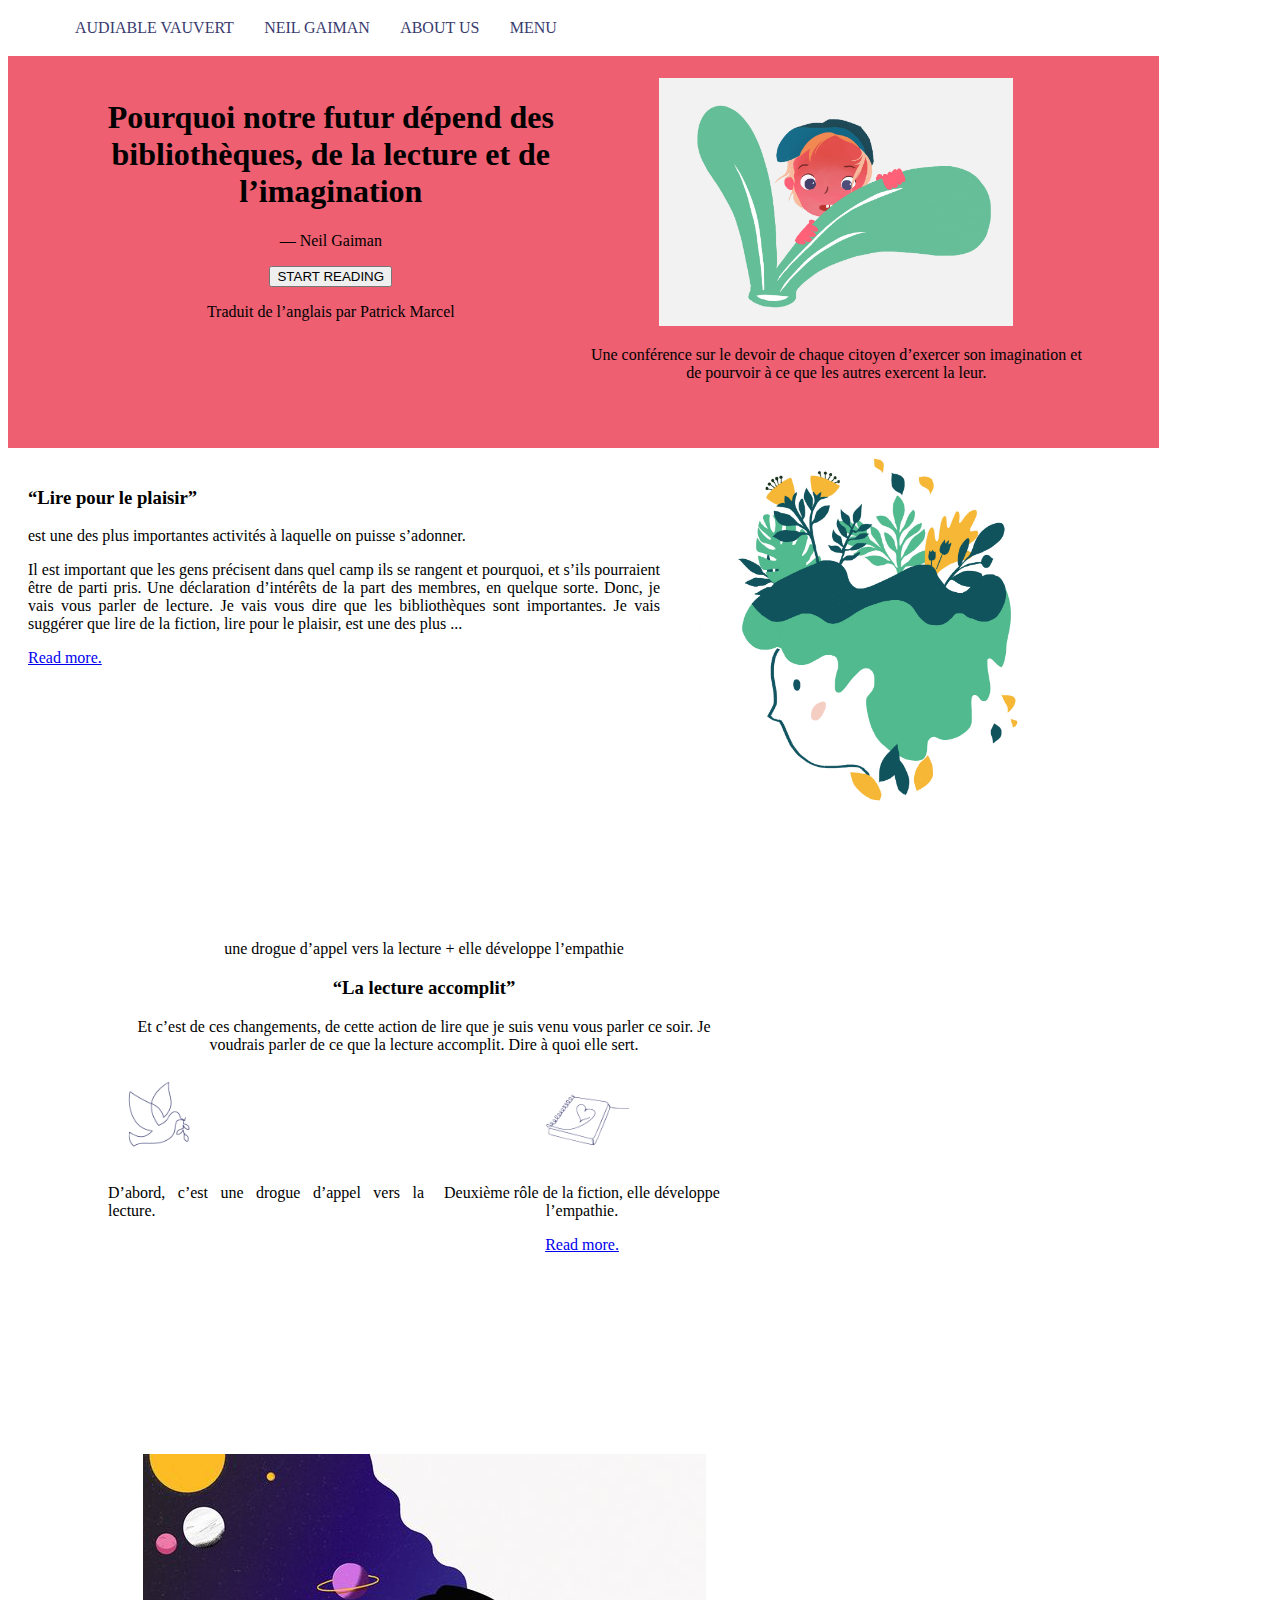
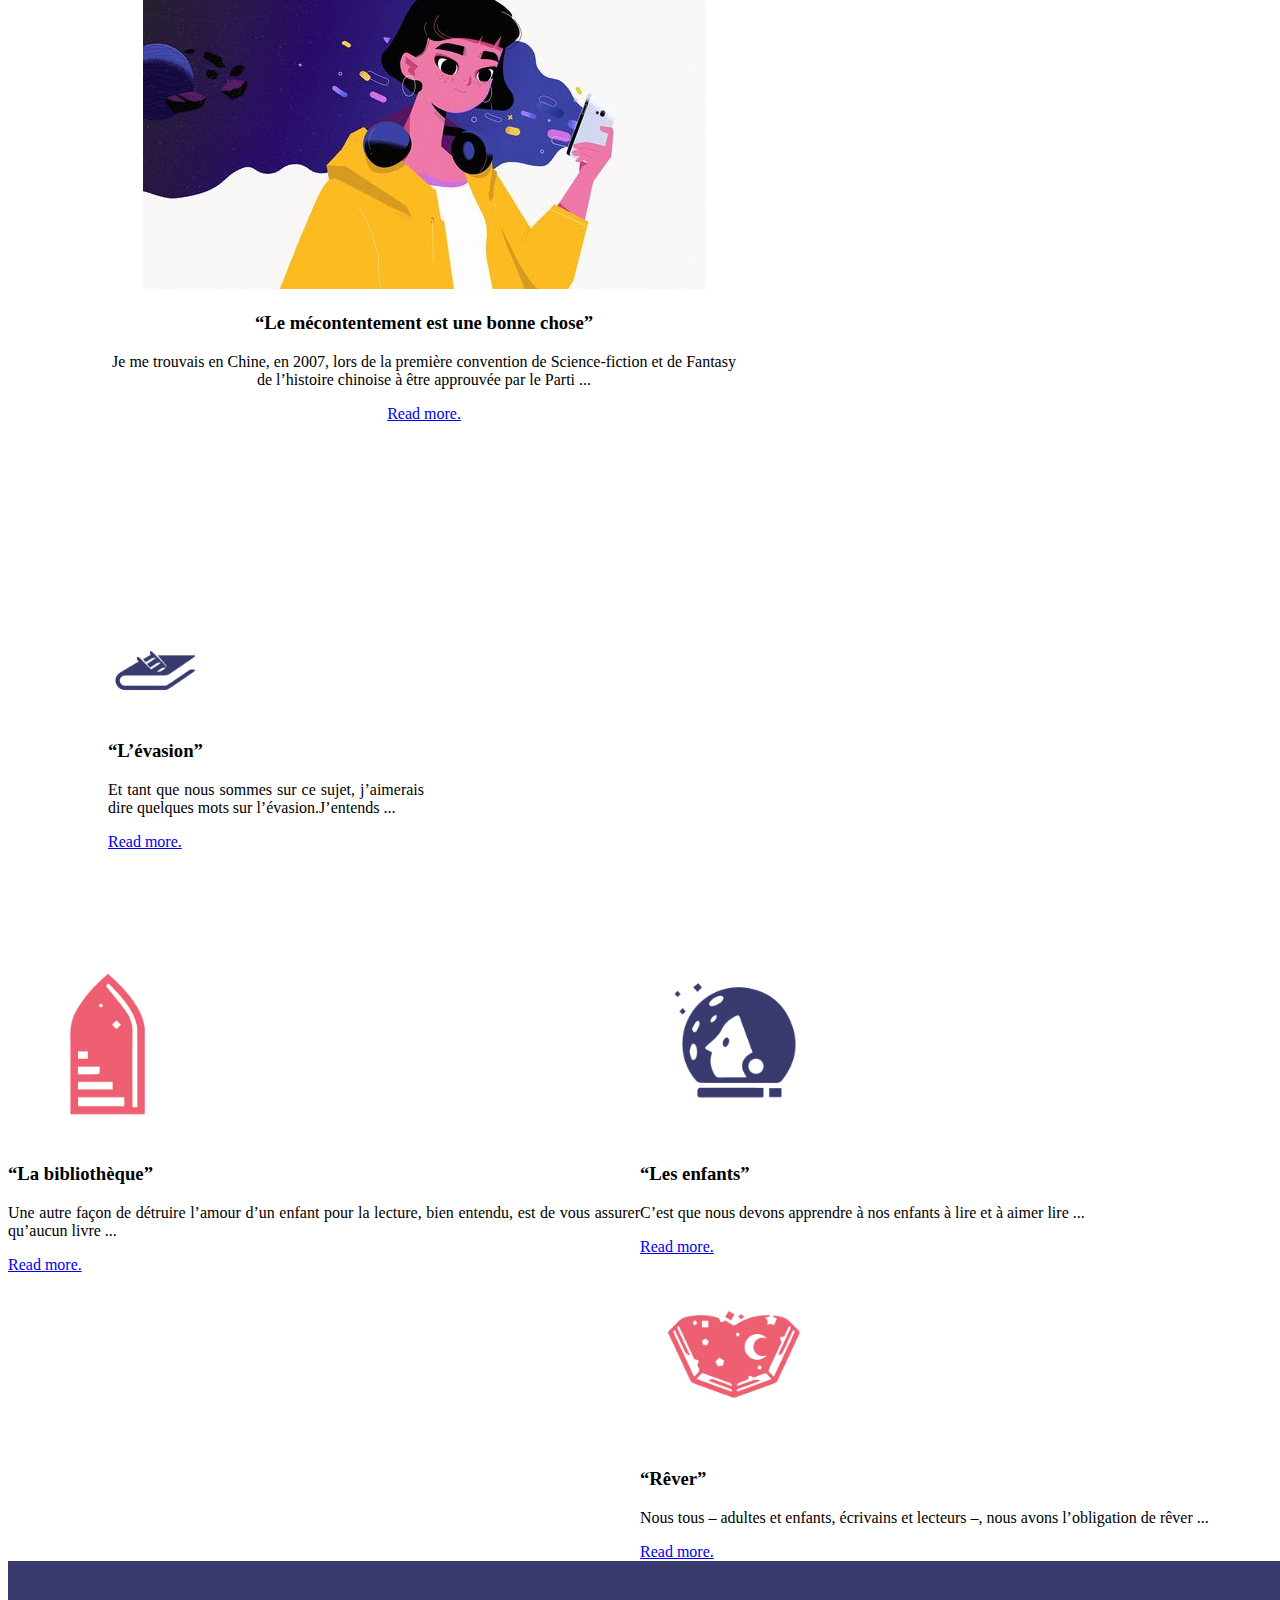
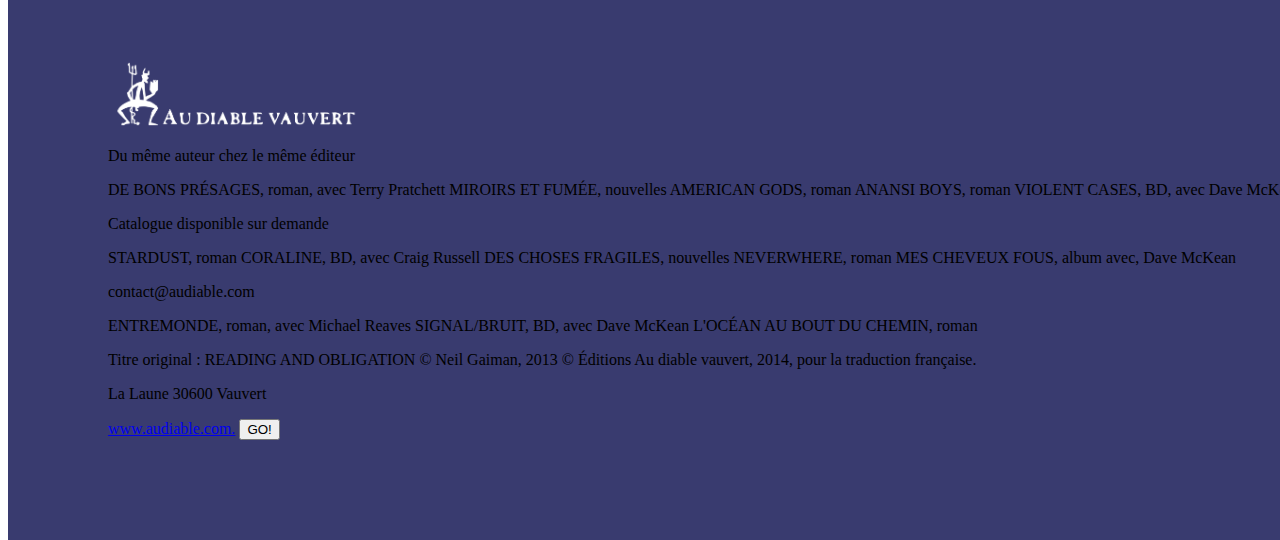
==== index.html @ 0ecedeff "commit1" ====
<!DOCTYPE html>
<htmL>
<head>

  <title>Neil Gaiman - Pourquoi notre futur dépend des bibliothèques, de la lecture et de l’imagination</title>
  <meta charset="utf-8">

  <link rel="stylesheet" href="css/master.css">
  <link rel="stylesheet" href="css/typo.css">

</head>

<body>


  <header class="top">
  <nav>
    <ul>

      <!-- Remarquer ici le # dans le lien pointe vers un identifiant unique dans la page -->

      <li><a href="audiable.html">AUDIABLE VAUVERT</a>
<ul>
  <img class="img1"src="images/logo.jpg" alt="">
</ul>
      </li>
      <li><a href="#section02">NEIL GAIMAN</a>

<ul>
  <img class="img1"src="images/neil.jpg" alt="">
  <p>Né en 1960 en Angleterre, Neil Gaiman est auteur de célèbres comics, scénariste et romancier. Lauréat de nombreux prix, il est lu dans le monde entier.</p>
</ul>
      </li>
      <li><a href="#section03">ABOUT US</a>
<ul>
  <p>Le 14 octobre 2013, Neil Gaiman a donné une conférence à l’invitation de la Reading Agency, au Barbican Centre de Londres. Voici une retranscription intégrale de son discours.
  </p>
  <p>Cette édition gratuite, destinée aux bibliothécaires, libraires et lecteurs, vous est offerte par Neil Gaiman et les éditions Au diable vauvert.</p>
</ul>
      </li>
      <li><a href="#section04">MENU</a>
<ul>
  <li><a href="read more1.html">“Lire pour le plaisir”</a></li>
  <li><a href="read more2.html">“La lecture accomplit”</a></li>
  <li><a href="read more3.html">“Le mécontentement est une bonne chose”</a></li>
  <li><a href="read more4.html">“L’évasion”</a></li>
  <li><a href="read more5.html">“La bibliothèque”</a></li>
  <li><a href="read more6.html">“Enfants”</a></li>
  <li><a href="read more7.html">“Rêver”</a></li>
</ul>
      </li>

    </ul>
  </nav>
</header>
<div class="div1">

<section id="introduction">

  <div class="div1-1">
    <h1 id="div1" >Pourquoi notre futur dépend des bibliothèques, de la lecture et de l’imagination</h1>


  <p>— Neil Gaiman</p>
  <button type="button" >START READING</button>
  <p>Traduit de l’anglais par Patrick Marcel</p>
  </div>
  <div class="div1-2">
    <div class="div1-2-1">
      <img class="img4"src="images/t1.jpg" alt="">
    </div>
<div class="div1-2-2">
    <p>Une conférence sur le devoir de chaque citoyen d’exercer son imagination et de pourvoir à ce que les autres exercent la leur.</p>
</div>

</div>

</section>


</div>

<div class="div2">
  <div class="div2-1">
    <h3>“Lire pour le plaisir”</h3>
    <p>est une des plus importantes activités à laquelle on puisse s’adonner.</p>
    <p>Il est important que les gens précisent dans quel camp ils se rangent et pourquoi, et s’ils pourraient être de parti pris. Une déclaration d’intérêts de la part des membres, en quelque sorte. Donc, je vais vous parler de lecture. Je vais vous dire que les bibliothèques sont importantes. Je vais suggérer que lire de la fiction, lire pour le plaisir, est une des plus ...</p>
    <a href="read more1.html">Read more.</a></li>

  </div>
  <div class="div2-2">
    <img class="img1"src="images/t2.jpg" alt="">
  </div>

  <div class="div3">
    <div class="div3-1">
      <p>une drogue d’appel vers la lecture + elle développe l’empathie</p>
      <h3>“La lecture accomplit”</h3>
      <p>Et c’est de ces changements, de cette action de lire que je suis venu vous parler ce soir. Je voudrais parler de ce que la lecture accomplit. Dire à quoi elle sert.</p>
    </div>
    <div class="div3-2">
      <div class="div3-2-1">
      <img class="img2"src="images/t3.jpg" alt="">
        <p>D’abord, c’est une drogue d’appel vers la lecture. </p>

      </div>
      <div class="div3-2-2">
        <img  class="img2"src="images/t4.jpg" alt="">
        <p>Deuxième rôle de la fiction, elle développe l’empathie.  </p>
        <a href="read more2.html">Read more.</a>
      </div>
    </div>
  </div>
  <div class="div4">
<img src="images/t5.jpg" alt="">
<h3>“Le mécontentement est une bonne chose”</h3>
<p>Je me trouvais en Chine, en 2007, lors de la première convention de Science-fiction et de Fantasy de l’histoire chinoise à être approuvée par le Parti ...</p>
  <a href="read more3.html">Read more.</a>

  </div>

  <div class="div5">
    <div class="div5-1">
        <img class="img2"src="images/t6.jpg" alt="">
        <h3>“L’évasion”</h3>
        <p>Et tant que nous sommes sur ce sujet, j’aimerais dire quelques mots sur l’évasion.J’entends ...</p>
        <a href="read more4.html">Read more.</a>
      </div>

    </div>
    <div class="div5-2">
      <img class="img2"src="images/t7.jpg" alt="">
      <h3>“La bibliothèque”</h3>
      <p>Une autre façon de détruire l’amour d’un enfant pour la lecture, bien entendu, est de vous assurer qu’aucun livre ...</p>
      <a href="read more5.html">Read more.</a>
    </div>

    <div class="div5-3">
      <img class="img2"src="images/t8.jpg" alt="">
      <h3>“Les enfants”</h3>
      <p>C’est que nous devons apprendre à nos enfants à lire et à aimer lire ...</p>
      <a href="read more6.html">Read more.</a>
    </div>

    <div class="div5-4">
      <img class="img2"src="images/t9.jpg" alt="">
      <h3>“Rêver”</h3>
      <p>Nous tous – adultes et enfants, écrivains et lecteurs –, nous avons l’obligation de rêver ...</p>
      <a href="read more7.html">Read more.</a>
    </div>

  </div>



</div>


  <footer class="bottom">
    <div class="div6">
<div class="6-1">

<img class="img3"src="images/logo2.png" alt="">
<p>Du même auteur chez le même éditeur</p>
<p>DE BONS PRÉSAGES, roman, avec Terry Pratchett
MIROIRS ET FUMÉE, nouvelles
AMERICAN GODS, roman
ANANSI BOYS, roman
VIOLENT CASES, BD, avec Dave McKean</p>
<p>Catalogue disponible sur demande</p>
<p>STARDUST, roman
CORALINE, BD, avec Craig Russell
DES CHOSES FRAGILES, nouvelles
NEVERWHERE, roman
MES CHEVEUX FOUS, album avec, Dave McKean
</p>
<p>contact@audiable.com</p>
<p>ENTREMONDE, roman, avec Michael Reaves
SIGNAL/BRUIT, BD, avec Dave McKean
L'OCÉAN AU BOUT DU CHEMIN, roman</p>
<p>Titre original : READING AND OBLIGATION
© Neil Gaiman, 2013
© Éditions Au diable vauvert, 2014, pour la traduction française.</p>
</div>
<div class="6-2">
<p>La Laune 30600 Vauvert</p>
<a href="www.audiable.com">www.audiable.com.</a>
<button type="button" >GO!</button>

</div>

</div>
  </footer>

</body>
</html>
---- css/master.css ----
.div1 {
  width: 100%;
  height: 300px;
  background-color: #ED5F71;

}
.top{
  /* 设置宽度高度背景颜色 */
  height: auto; /*高度改为自动高度*/
  width:100%;
  margin-left: 0;
  background:rgb(255, 255, 255);
  position: fixed; /*固定在顶部*/
  top: 0;/*离顶部的距离为0*/
  margin-bottom: 5px;
}
.top ul{
  /* 清除ul标签的默认样式 */
  width: auto;/*宽度也改为自动*/
  list-style-type: none;
  white-space:nowrap;
  overflow: hidden;
  margin-left: 5%;
  /* margin-top: 0;          */
  padding: 0;

}
.top li {
  float:left; /* 使li内容横向浮动，即横向排列  */
  margin-right:2%;  /* 两个li之间的距离*/
  position: relative;
  overflow: hidden;
}

.top li a{
 /* 设置链接内容显示的格式*/
  display: block; /* 把链接显示为块元素可使整个链接区域可点击 */
  color:#393B6F;
  text-align: center;
  padding: 3px;
  overflow: hidden;
  text-decoration: none; /* 去除下划线 */

}
.top li a:hover{
  /* 鼠标选中时背景变为黑色 */
  background-color: rgb(255, 255, 255);
}
.top ul li ul{
  /* 设置二级菜单 */
  margin-left: -0.2px;
  background:rgb(189, 181, 181);
  position: relative;
  display: none; /* 默认隐藏二级菜单的内容 */

}
.top ul li ul li{
  /* 二级菜单li内容的显示 */

  float:none;
  text-align: center;
}
.top ul li:hover ul{
  /* 鼠标选中二级菜单内容时 */
  display: block;
}
.img1 {
  width: 30%;
  height: 30%;
}
.h3{
  font-family: 'Sansita Swashed', cursive;
}
.div1-1{
  width: 60%;

}
.img2 {
  width: 30%;
  height: 30%;
}

.img3 {
  width: 20%;
  height: 20%;
}
.img4 {
  width: 70%;
  height: 70%;
}
.div1 {
padding: 70px;
display: flex;
width: 80%;
text-align: justify;

}
.div1-1{
  text-align: center;
  float: left;
  width: 50%;
  height: 100%;
}
.div1-2{
text-align: center;
float: left;
width: 50%;
height: 200%;
}

.div2-1{
  background-color: white;
  text-align: justify;
  width: 50%;
  float: left;
  padding: 20px;

}

.div2-2 {
  width: 50%;
  display: inline;
}

.div3{
  text-align: center;
  float: left;
  width: 50%;
  height: 100%;
  padding: 100px;
}


.div3-2-1{

  text-align: justify;
  width: 50%;
  float: left;


}

.div3-2-2 {
  width: 50%;
  display: inline;
  float: right;
}

.div3{
background-image:src=url('images/t5.jpg');

}
.div4{
  text-align: center;
  float: left;
  width: 50%;
  height: 100%;
  padding: 100px;
}
.div4-1{

  text-align: justify;
  width: 50%;
  float: left;


}

.div4-2 {
  width: 50%;
  display: inline;
  float: right;
}
.div5{
  text-align: center;
  float: left;
  width: 50%;
  height: 100%;
  padding: 100px;
}
.div5-1{

  text-align: justify;
  width: 50%;
  float: left;


}
.div5-2{

  text-align: justify;
  width: 50%;
  float: left;


}
.div5-3{

  text-align: justify;
  width: 50%;
  float: right;


}
.div5-4 {
  width: 50%;
  text-align: justify;
  display: inline;
  float: right;
}
.div6 {

  float: left;
  width: 100%;
  height: 20%;
  padding: 100px;
  bottom: 10;
  background-color: #393B6F;

}
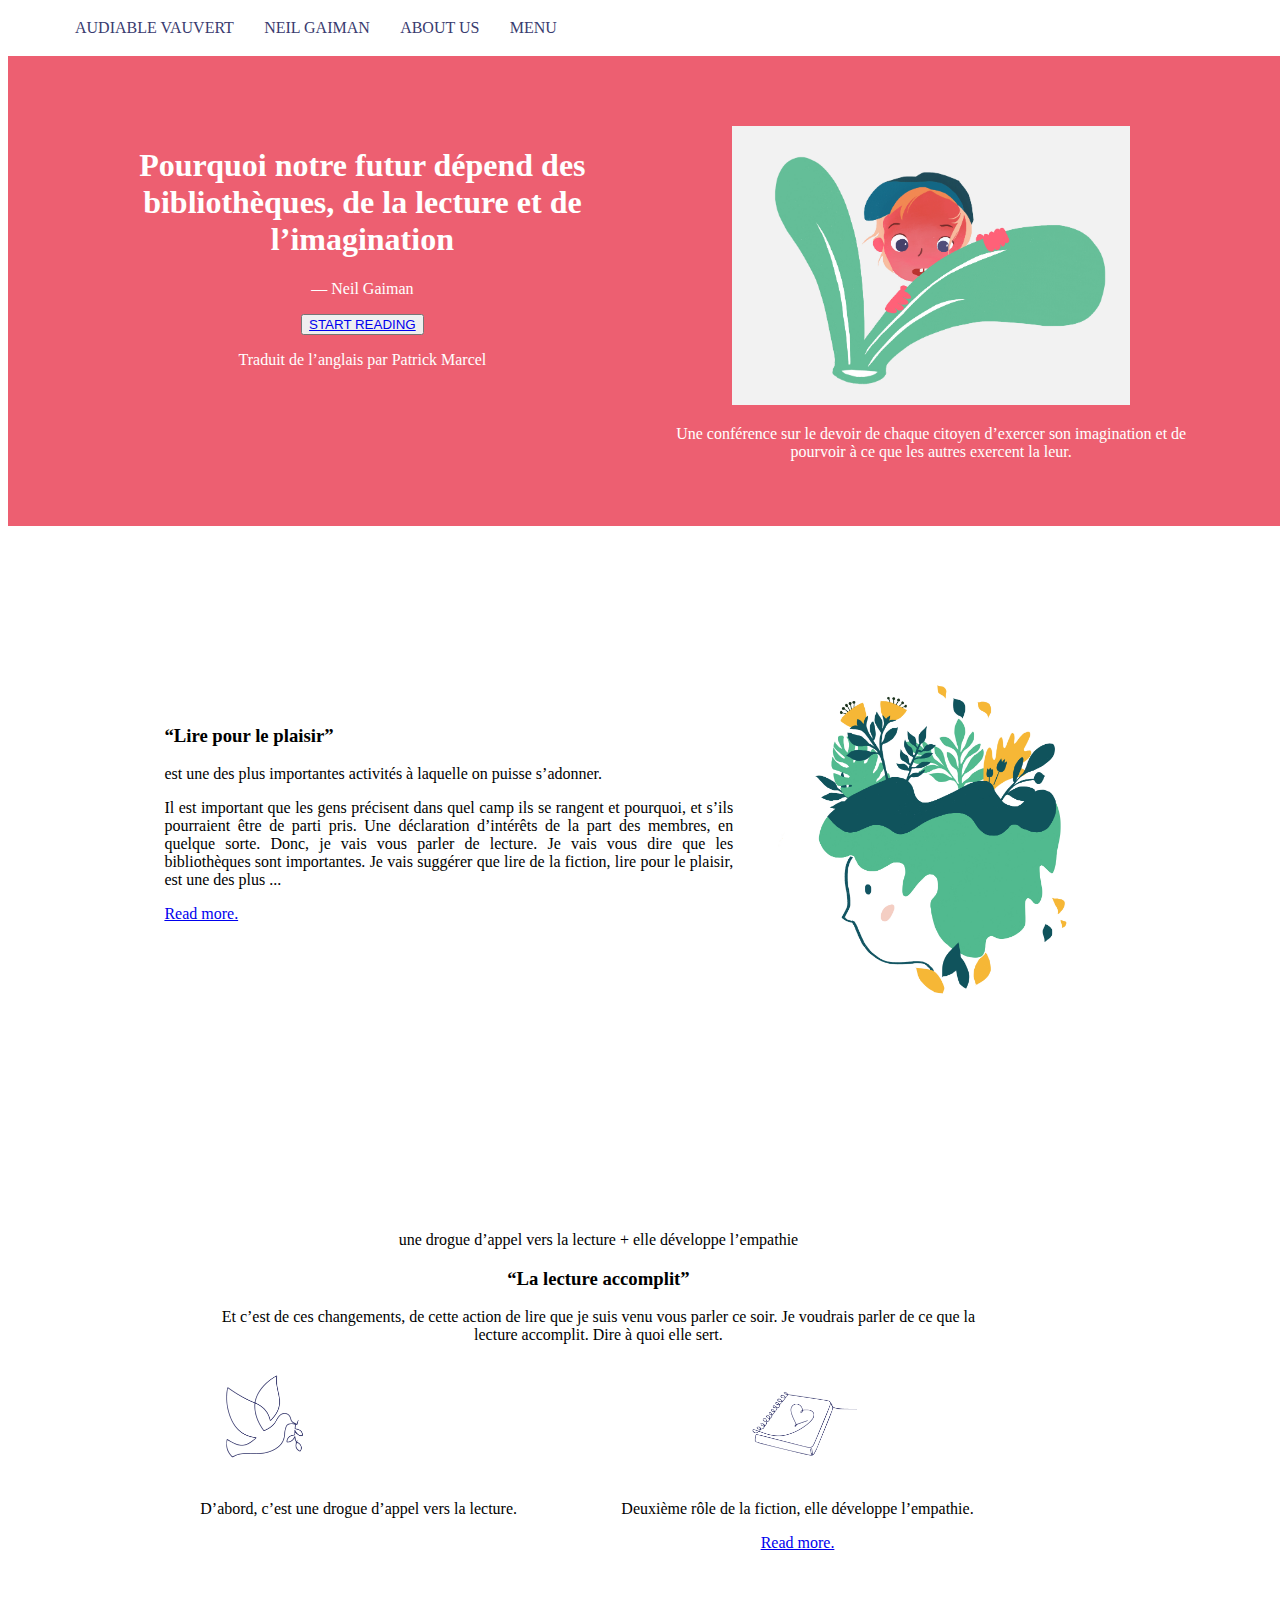
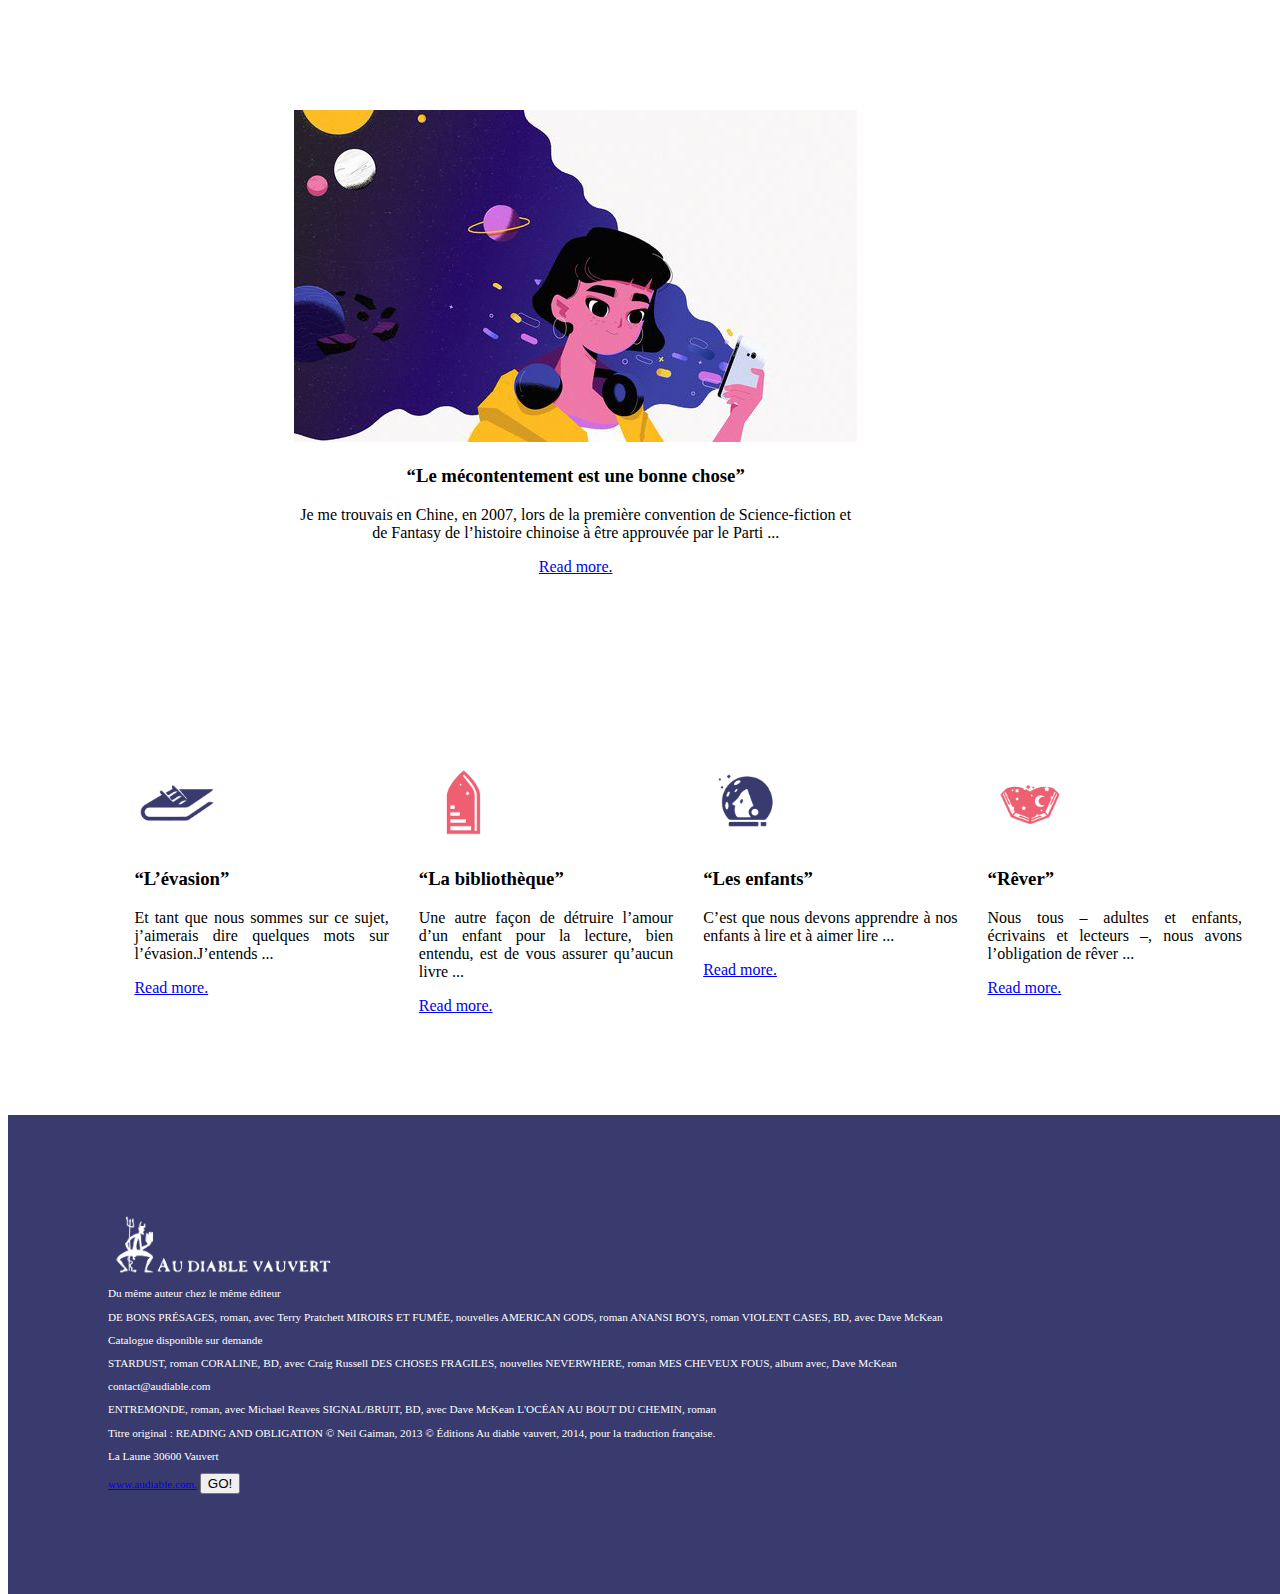
==== commit 4af7a718: "commit" ====
--- a/index.html
+++ b/index.html
@@ -25,19 +25,11 @@
   <img class="img1"src="images/logo.jpg" alt="">
 </ul>
       </li>
-      <li><a href="#section02">NEIL GAIMAN</a>
+      <li><a href="read more8.html">NEIL GAIMAN</a>
 
-<ul>
-  <img class="img1"src="images/neil.jpg" alt="">
-  <p>Né en 1960 en Angleterre, Neil Gaiman est auteur de célèbres comics, scénariste et romancier. Lauréat de nombreux prix, il est lu dans le monde entier.</p>
-</ul>
+
       </li>
-      <li><a href="#section03">ABOUT US</a>
-<ul>
-  <p>Le 14 octobre 2013, Neil Gaiman a donné une conférence à l’invitation de la Reading Agency, au Barbican Centre de Londres. Voici une retranscription intégrale de son discours.
-  </p>
-  <p>Cette édition gratuite, destinée aux bibliothécaires, libraires et lecteurs, vous est offerte par Neil Gaiman et les éditions Au diable vauvert.</p>
-</ul>
+      <li><a href="read more9.html">ABOUT US</a>
       </li>
       <li><a href="#section04">MENU</a>
 <ul>
@@ -59,11 +51,12 @@
 <section id="introduction">
 
   <div class="div1-1">
-    <h1 id="div1" >Pourquoi notre futur dépend des bibliothèques, de la lecture et de l’imagination</h1>
+    <h1 class="h1"id="div1" >Pourquoi notre futur dépend des bibliothèques, de la lecture et de l’imagination</h1>
 
 
   <p>— Neil Gaiman</p>
-  <button type="button" >START READING</button>
+  <button type="button" ><a href="read more1.html">START READING</a></button>
+
   <p>Traduit de l’anglais par Patrick Marcel</p>
   </div>
   <div class="div1-2">
@@ -83,7 +76,7 @@
 
 <div class="div2">
   <div class="div2-1">
-    <h3>“Lire pour le plaisir”</h3>
+    <h3 class="h3">“Lire pour le plaisir”</h3>
     <p>est une des plus importantes activités à laquelle on puisse s’adonner.</p>
     <p>Il est important que les gens précisent dans quel camp ils se rangent et pourquoi, et s’ils pourraient être de parti pris. Une déclaration d’intérêts de la part des membres, en quelque sorte. Donc, je vais vous parler de lecture. Je vais vous dire que les bibliothèques sont importantes. Je vais suggérer que lire de la fiction, lire pour le plaisir, est une des plus ...</p>
     <a href="read more1.html">Read more.</a></li>
@@ -96,7 +89,7 @@
   <div class="div3">
     <div class="div3-1">
       <p>une drogue d’appel vers la lecture + elle développe l’empathie</p>
-      <h3>“La lecture accomplit”</h3>
+      <h3 class="h3">“La lecture accomplit”</h3>
       <p>Et c’est de ces changements, de cette action de lire que je suis venu vous parler ce soir. Je voudrais parler de ce que la lecture accomplit. Dire à quoi elle sert.</p>
     </div>
     <div class="div3-2">
@@ -112,9 +105,13 @@
       </div>
     </div>
   </div>
+
   <div class="div4">
-<img src="images/t5.jpg" alt="">
-<h3>“Le mécontentement est une bonne chose”</h3>
+
+      <img src="images/t5.jpg" alt="">
+
+
+<h3 class="h3">“Le mécontentement est une bonne chose”</h3>
 <p>Je me trouvais en Chine, en 2007, lors de la première convention de Science-fiction et de Fantasy de l’histoire chinoise à être approuvée par le Parti ...</p>
   <a href="read more3.html">Read more.</a>
 
@@ -123,7 +120,7 @@
   <div class="div5">
     <div class="div5-1">
         <img class="img2"src="images/t6.jpg" alt="">
-        <h3>“L’évasion”</h3>
+        <h3 class="h3">“L’évasion”</h3>
         <p>Et tant que nous sommes sur ce sujet, j’aimerais dire quelques mots sur l’évasion.J’entends ...</p>
         <a href="read more4.html">Read more.</a>
       </div>
@@ -131,21 +128,21 @@
     </div>
     <div class="div5-2">
       <img class="img2"src="images/t7.jpg" alt="">
-      <h3>“La bibliothèque”</h3>
+      <h3 class="h3">“La bibliothèque”</h3>
       <p>Une autre façon de détruire l’amour d’un enfant pour la lecture, bien entendu, est de vous assurer qu’aucun livre ...</p>
       <a href="read more5.html">Read more.</a>
     </div>
 
     <div class="div5-3">
       <img class="img2"src="images/t8.jpg" alt="">
-      <h3>“Les enfants”</h3>
+      <h3 class="h3">“Les enfants”</h3>
       <p>C’est que nous devons apprendre à nos enfants à lire et à aimer lire ...</p>
       <a href="read more6.html">Read more.</a>
     </div>
 
     <div class="div5-4">
       <img class="img2"src="images/t9.jpg" alt="">
-      <h3>“Rêver”</h3>
+      <h3 class="h3">“Rêver”</h3>
       <p>Nous tous – adultes et enfants, écrivains et lecteurs –, nous avons l’obligation de rêver ...</p>
       <a href="read more7.html">Read more.</a>
     </div>
@@ -160,6 +157,7 @@
   <footer class="bottom">
     <div class="div6">
 <div class="6-1">
+
 
 <img class="img3"src="images/logo2.png" alt="">
 <p>Du même auteur chez le même éditeur</p>
@@ -186,7 +184,7 @@
 <div class="6-2">
 <p>La Laune 30600 Vauvert</p>
 <a href="www.audiable.com">www.audiable.com.</a>
-<button type="button" >GO!</button>
+<button type="button" ><a href="www.audiable.com"></a>GO!</button>
 
 </div>
 
--- a/css/master.css
+++ b/css/master.css
@@ -1,8 +1,11 @@
 
 .div1 {
   width: 100%;
-  height: 300px;
+  height: 330px;
   background-color: #ED5F71;
+  margin-top: 56px;
+  color: white;
+
 
 }
 .top{
@@ -14,6 +17,7 @@
   position: fixed; /*固定在顶部*/
   top: 0;/*离顶部的距离为0*/
   margin-bottom: 5px;
+
 }
 .top ul{
   /* 清除ul标签的默认样式 */
@@ -50,7 +54,7 @@
 .top ul li ul{
   /* 设置二级菜单 */
   margin-left: -0.2px;
-  background:rgb(189, 181, 181);
+  background:rgb(255, 255, 255);
   position: relative;
   display: none; /* 默认隐藏二级菜单的内容 */
 
@@ -72,10 +76,7 @@
 .h3{
   font-family: 'Sansita Swashed', cursive;
 }
-.div1-1{
-  width: 60%;
-
-}
+
 .img2 {
   width: 30%;
   height: 30%;
@@ -92,8 +93,9 @@
 .div1 {
 padding: 70px;
 display: flex;
-width: 80%;
+width: 90%;
 text-align: justify;
+line-height：122px；
 
 }
 .div1-1{
@@ -101,6 +103,7 @@
   float: left;
   width: 50%;
   height: 100%;
+
 }
 .div1-2{
 text-align: center;
@@ -108,35 +111,45 @@
 width: 50%;
 height: 200%;
 }
+.div2{
+  margin-top: 150px;
+  margin-left: 10%;
+}
 
 .div2-1{
   background-color: white;
   text-align: justify;
   width: 50%;
   float: left;
-  padding: 20px;
+  padding: 30px;
 
 }
 
 .div2-2 {
   width: 50%;
   display: inline;
+
 }
 
 .div3{
   text-align: center;
-  float: left;
-  width: 50%;
+  width: 70%;
   height: 100%;
   padding: 100px;
+  margin-top: 100px;
+  left: 50%;
+  margin-left: -3%;
+
 }
 
 
 .div3-2-1{
 
-  text-align: justify;
-  width: 50%;
-  float: left;
+display: inline;
+  text-align: justify;
+  width: 50%;
+  float: left;
+
 
 
 }
@@ -145,77 +158,95 @@
   width: 50%;
   display: inline;
   float: right;
-}
-
-.div3{
-background-image:src=url('images/t5.jpg');
-
-}
+
+}
+
+
 .div4{
   text-align: center;
-  float: left;
-  width: 50%;
-  height: 100%;
+  width: 50%;
+  height: 350px;
   padding: 100px;
-}
-.div4-1{
-
-  text-align: justify;
-  width: 50%;
-  float: left;
-
-
-}
-
-.div4-2 {
-  width: 50%;
-  display: inline;
-  float: right;
-}
+  margin-top: 150px;
+  background-image: url(images/t5.jpg);
+  margin-left: 5%;
+
+
+}
+
+
 .div5{
-  text-align: center;
-  float: left;
-  width: 50%;
-  height: 100%;
-  padding: 100px;
+  width: 100%;
+  height: 100%;
+  padding: 100px 100px 0 0;
+  margin-top: 100px;
+}
+.div5-1 p {
+  padding-right: 30px;
+}
+.div5-2 p {
+  padding-right: 30px;
+}
+.div5-3 p {
+  padding-right: 30px;
+}
+.div5-4 p {
+  padding-right: 30px;
 }
 .div5-1{
-
-  text-align: justify;
-  width: 50%;
-  float: left;
-
-
+  text-align: justify;
+  width: 25%;
+  height: 100%;
+  float: left;
+  display: inline;
 }
 .div5-2{
-
-  text-align: justify;
-  width: 50%;
-  float: left;
-
+  text-align: justify;
+  width: 25%;
+  height: 100%;
+  float: left;
+display: inline;
 
 }
 .div5-3{
 
   text-align: justify;
-  width: 50%;
-  float: right;
-
+  width: 25%;
+  height: 100%;
+  display: inline;
+  float: left;
 
 }
 .div5-4 {
-  width: 50%;
-  text-align: justify;
-  display: inline;
-  float: right;
+  width: 25%;
+  height: 100%;
+  text-align: justify;
+  display: inline;
+  float: left;
 }
 .div6 {
 
   float: left;
-  width: 100%;
+  width: 90%;
   height: 20%;
   padding: 100px;
   bottom: 10;
   background-color: #393B6F;
-
-}
+  margin-top: 100px;
+  color: white;
+  font-size: 70%;
+
+}
+.div-more1{
+padding: 35px;
+
+}
+
+.h1{
+  font-family: serif;
+  font-size: 200%;
+
+}
+.h3{
+  font-family:fantasy;
+}
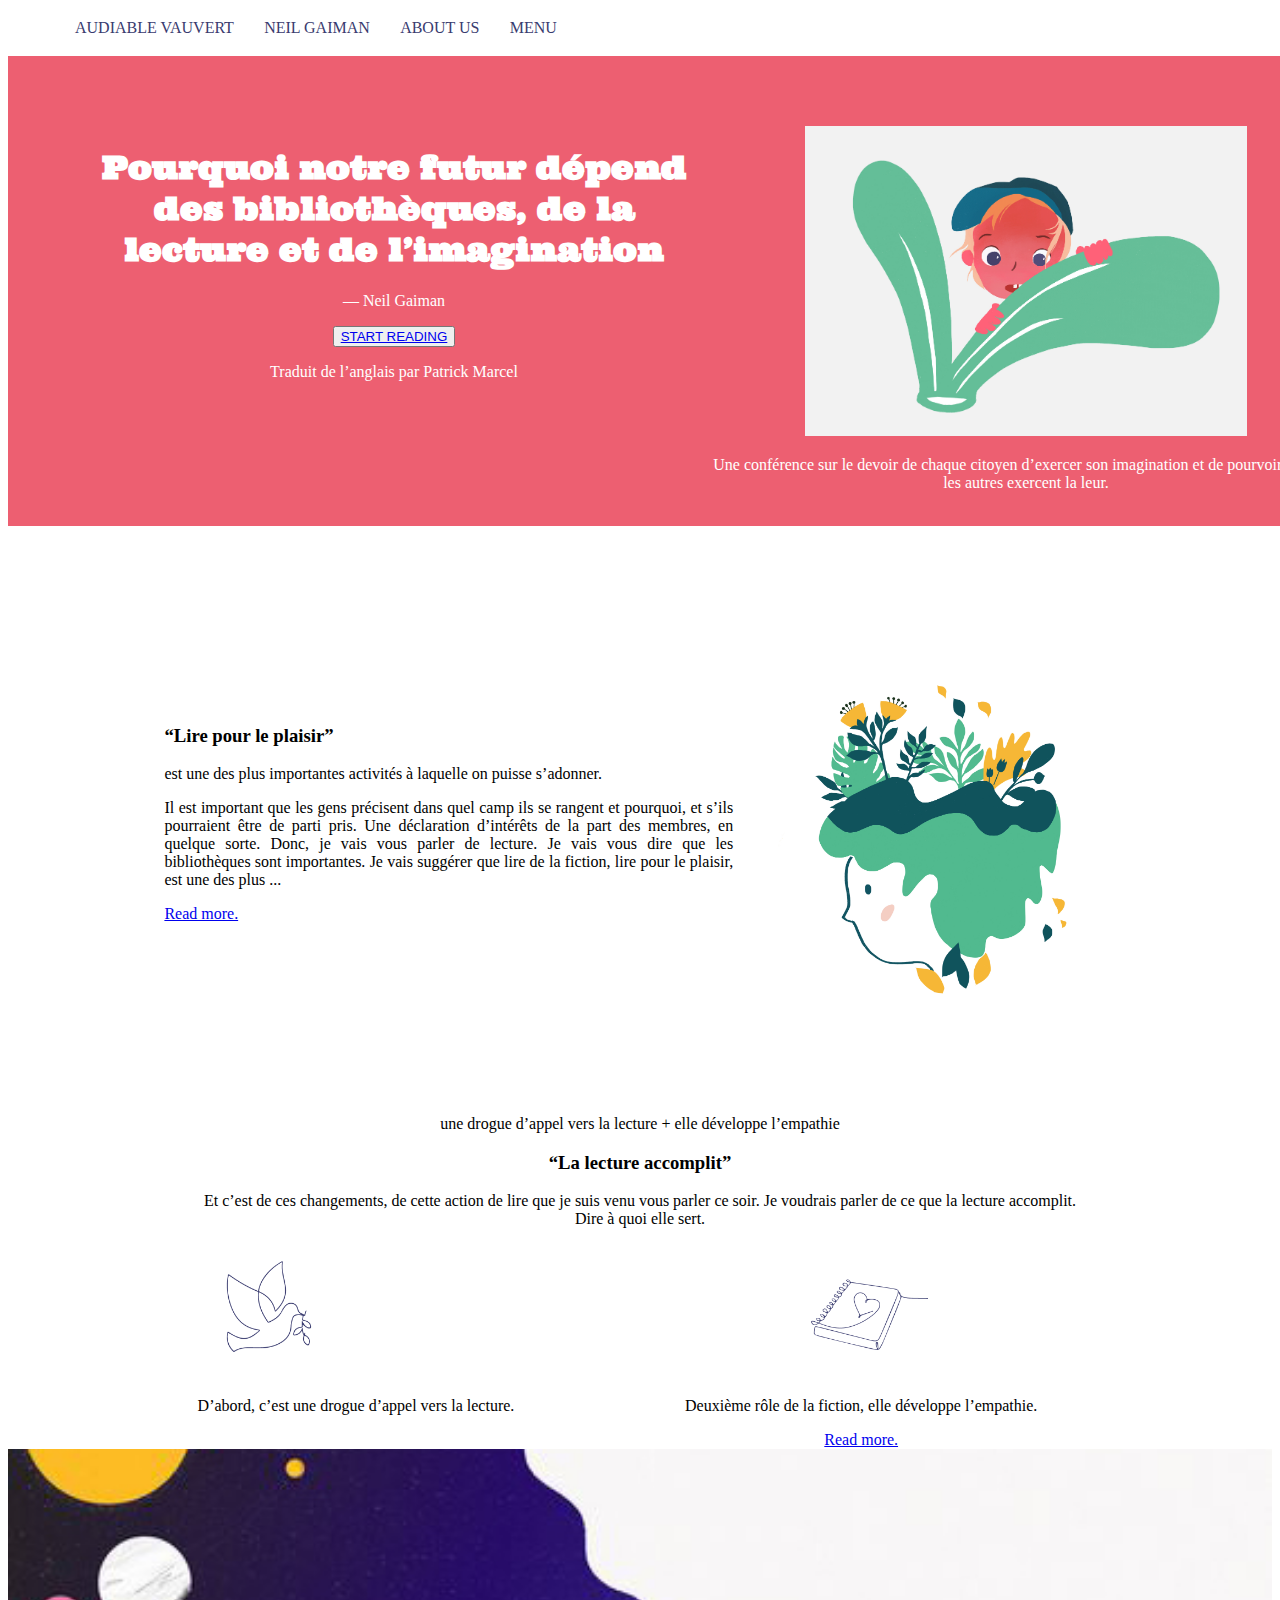
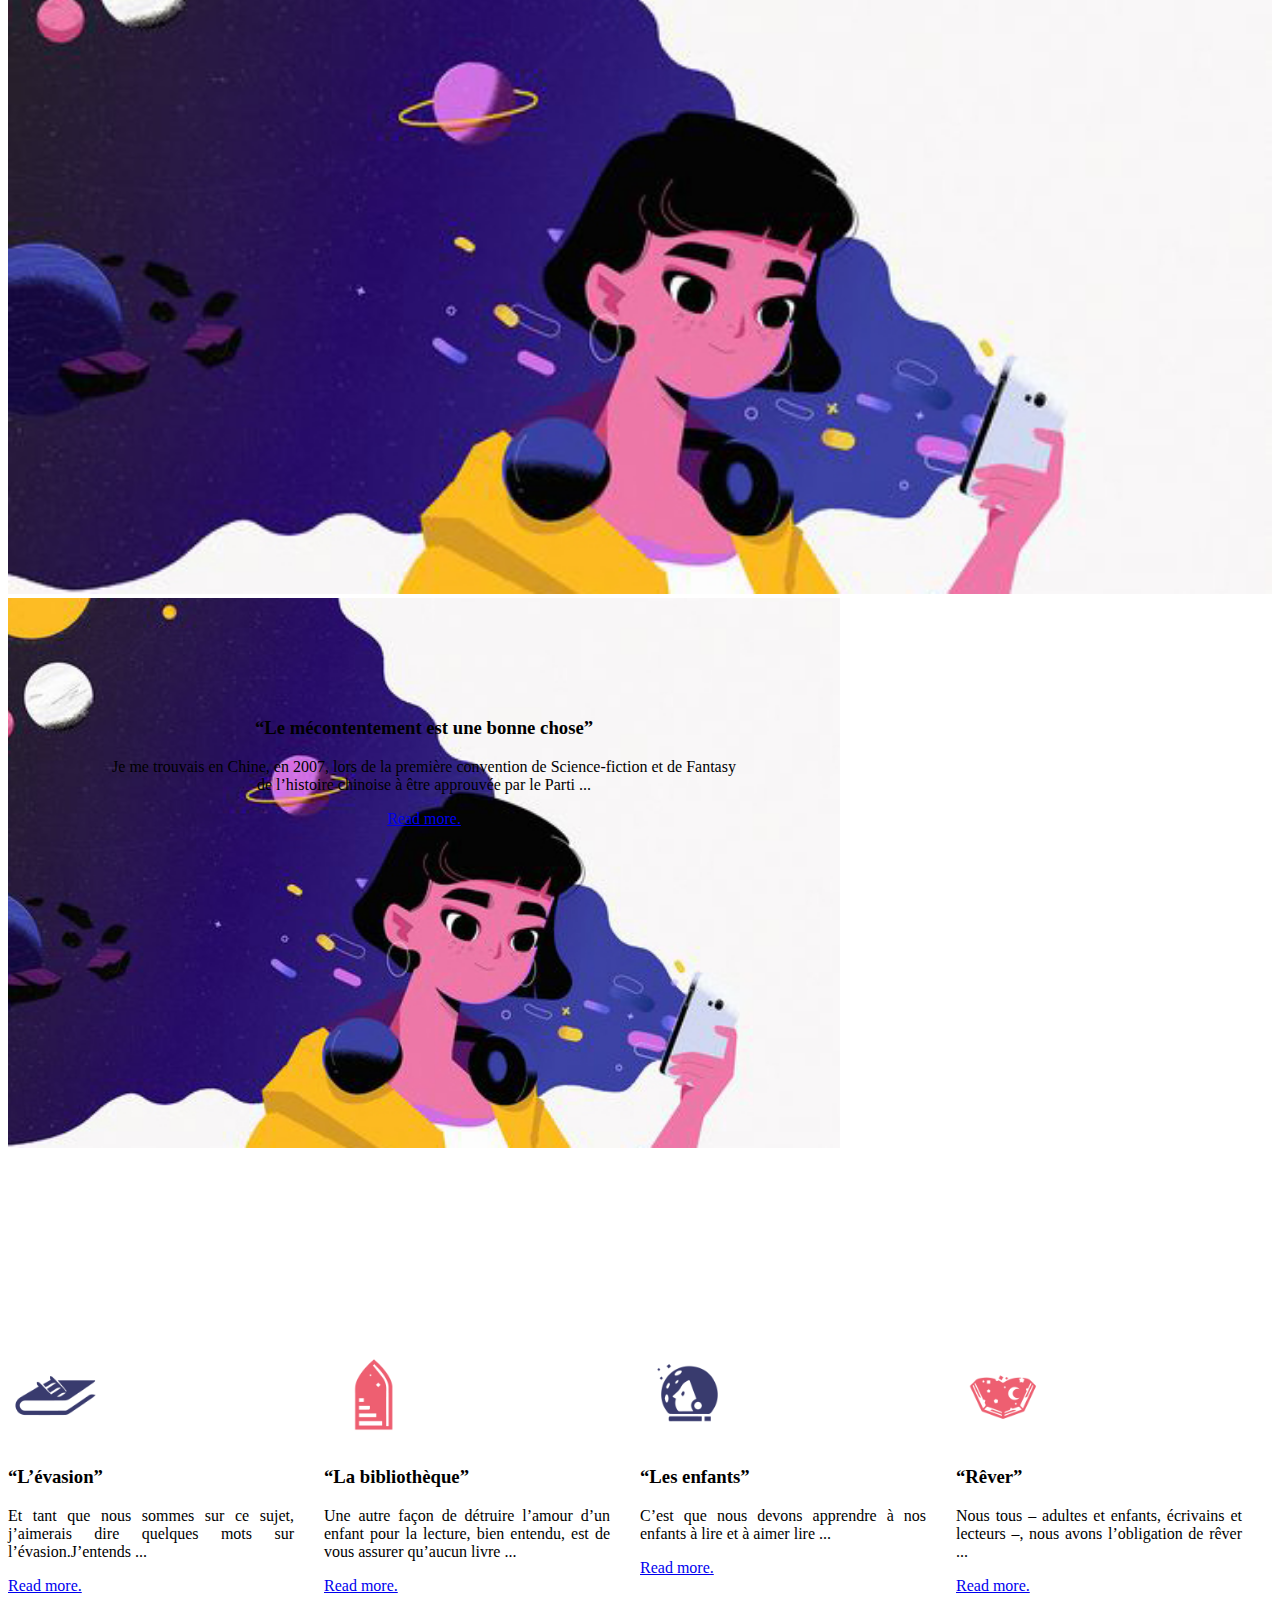
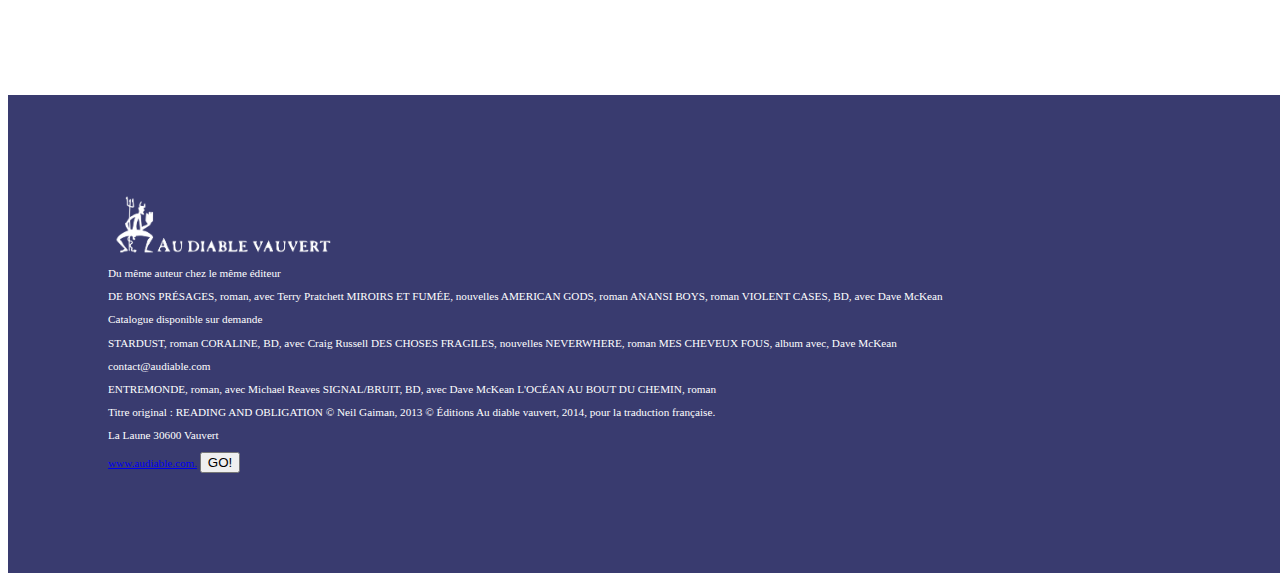
==== commit cccd6b4c: "commit" ====
--- a/index.html
+++ b/index.html
@@ -1,6 +1,8 @@
 
 <!DOCTYPE html>
 <htmL>
+
+
 <head>
 
   <title>Neil Gaiman - Pourquoi notre futur dépend des bibliothèques, de la lecture et de l’imagination</title>
@@ -85,7 +87,7 @@
   <div class="div2-2">
     <img class="img1"src="images/t2.jpg" alt="">
   </div>
-
+</div>
   <div class="div3">
     <div class="div3-1">
       <p>une drogue d’appel vers la lecture + elle développe l’empathie</p>
@@ -107,14 +109,16 @@
   </div>
 
   <div class="div4">
-
-      <img src="images/t5.jpg" alt="">
-
+<div class="div4-1">
+
+<img class="t5"src="images/t5.jpg" alt="">
+</div>
+<div class="div4-2">
 
 <h3 class="h3">“Le mécontentement est une bonne chose”</h3>
 <p>Je me trouvais en Chine, en 2007, lors de la première convention de Science-fiction et de Fantasy de l’histoire chinoise à être approuvée par le Parti ...</p>
   <a href="read more3.html">Read more.</a>
-
+</div>
   </div>
 
   <div class="div5">
@@ -147,7 +151,7 @@
       <a href="read more7.html">Read more.</a>
     </div>
 
-  </div>
+
 
 
 
@@ -192,4 +196,5 @@
   </footer>
 
 </body>
+
 </html>
--- a/css/master.css
+++ b/css/master.css
@@ -1,4 +1,5 @@
 
+@import url('https://fonts.googleapis.com/css2?family=Courgette&family=Lobster&family=Marck+Script&family=Pacifico&family=Parisienne&family=Sansita+Swashed:wght@700&family=Sriracha&family=Ultra&display=swap');
 .div1 {
   width: 100%;
   height: 330px;
@@ -90,10 +91,15 @@
   width: 70%;
   height: 70%;
 }
+.t5{
+  width: 100%;
+
+}
+
 .div1 {
 padding: 70px;
 display: flex;
-width: 90%;
+
 text-align: justify;
 line-height：122px；
 
@@ -134,11 +140,11 @@
 .div3{
   text-align: center;
   width: 70%;
-  height: 100%;
-  padding: 100px;
+
   margin-top: 100px;
   left: 50%;
-  margin-left: -3%;
+  margin-left: 15%;
+
 
 }
 
@@ -160,19 +166,25 @@
   float: right;
 
 }
-
-
 .div4{
+  margin-top: 150px;
+}
+
+.div4-1{
+
+
+}
+.div4-2{
   text-align: center;
   width: 50%;
   height: 350px;
   padding: 100px;
-  margin-top: 150px;
-  background-image: url(images/t5.jpg);
-  margin-left: 5%;
-
-
-}
+  background: url(images/t5.jpg) no-repeat top center;
+  background-size: cover;
+
+
+}
+
 
 
 .div5{
@@ -243,7 +255,8 @@
 }
 
 .h1{
-  font-family: serif;
+  font-family: 'Lobster', cursive;
+  font-family: 'Ultra', serif;
   font-size: 200%;
 
 }
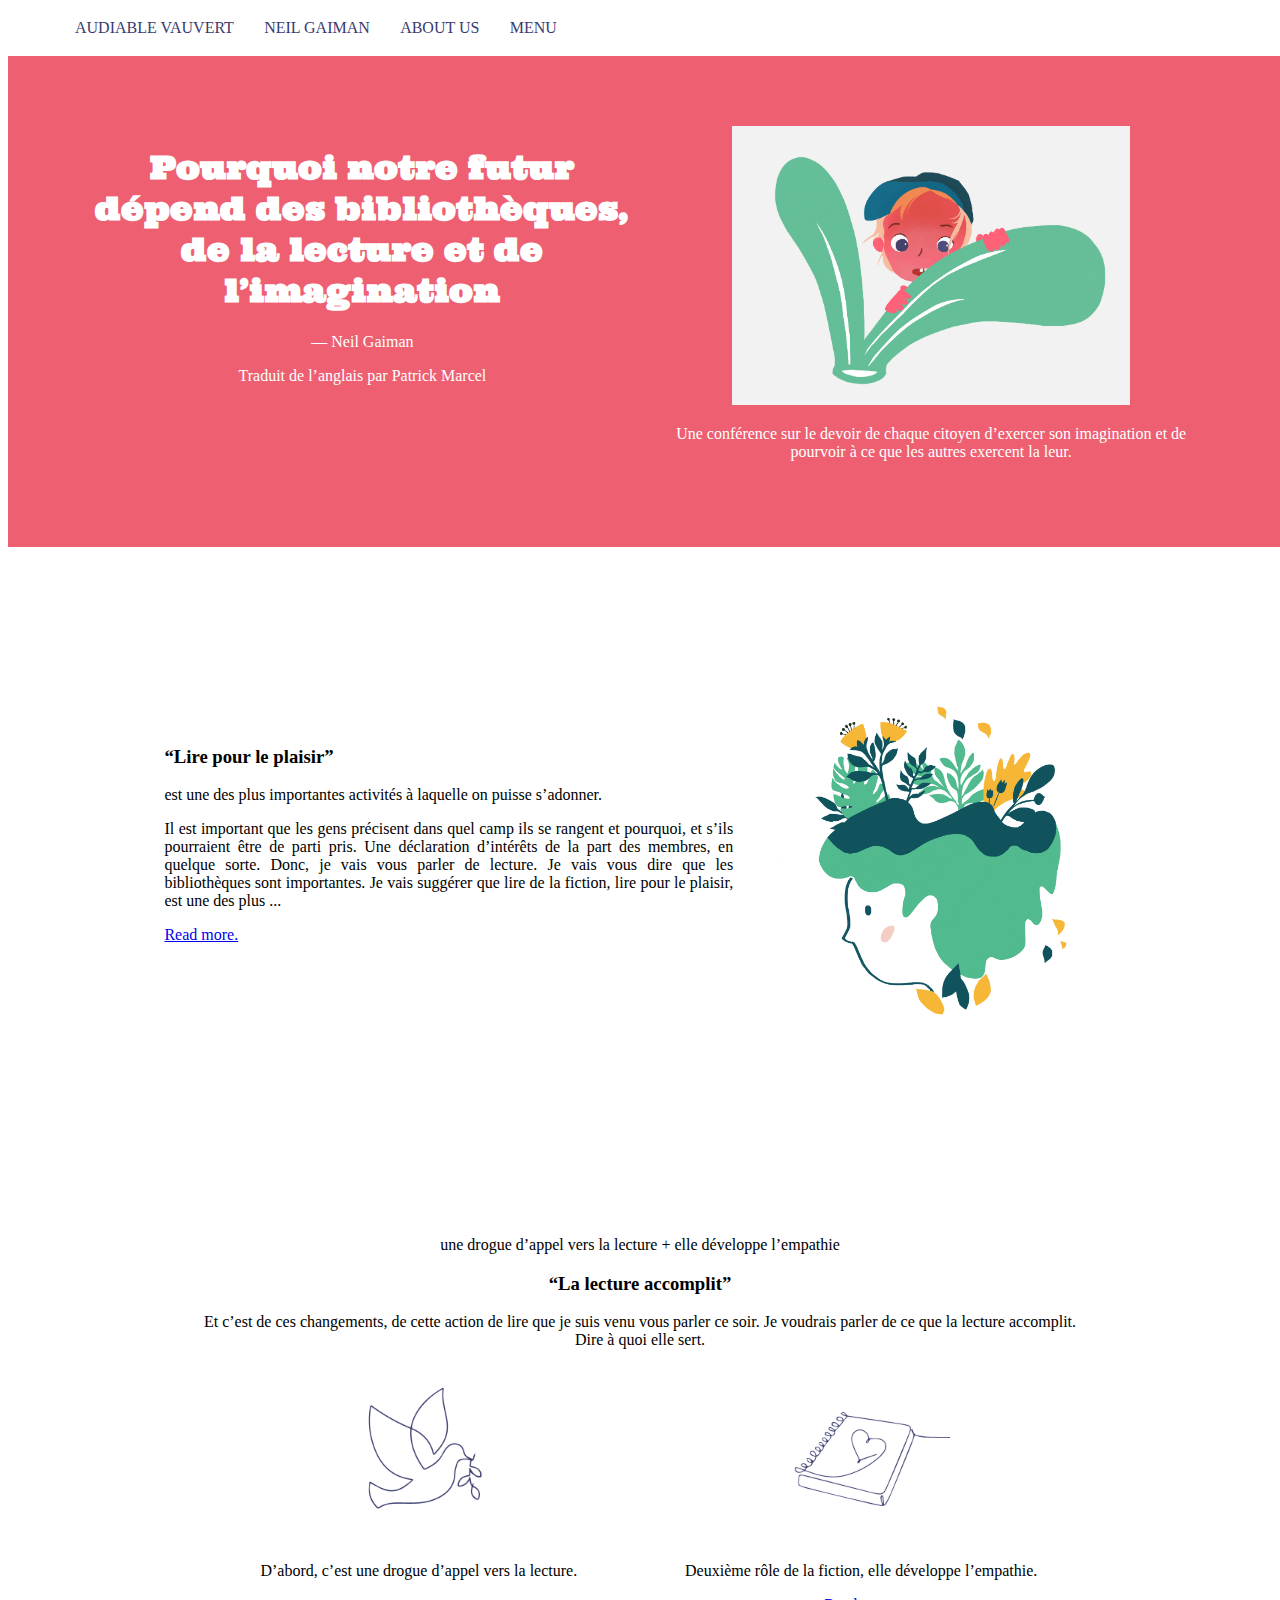
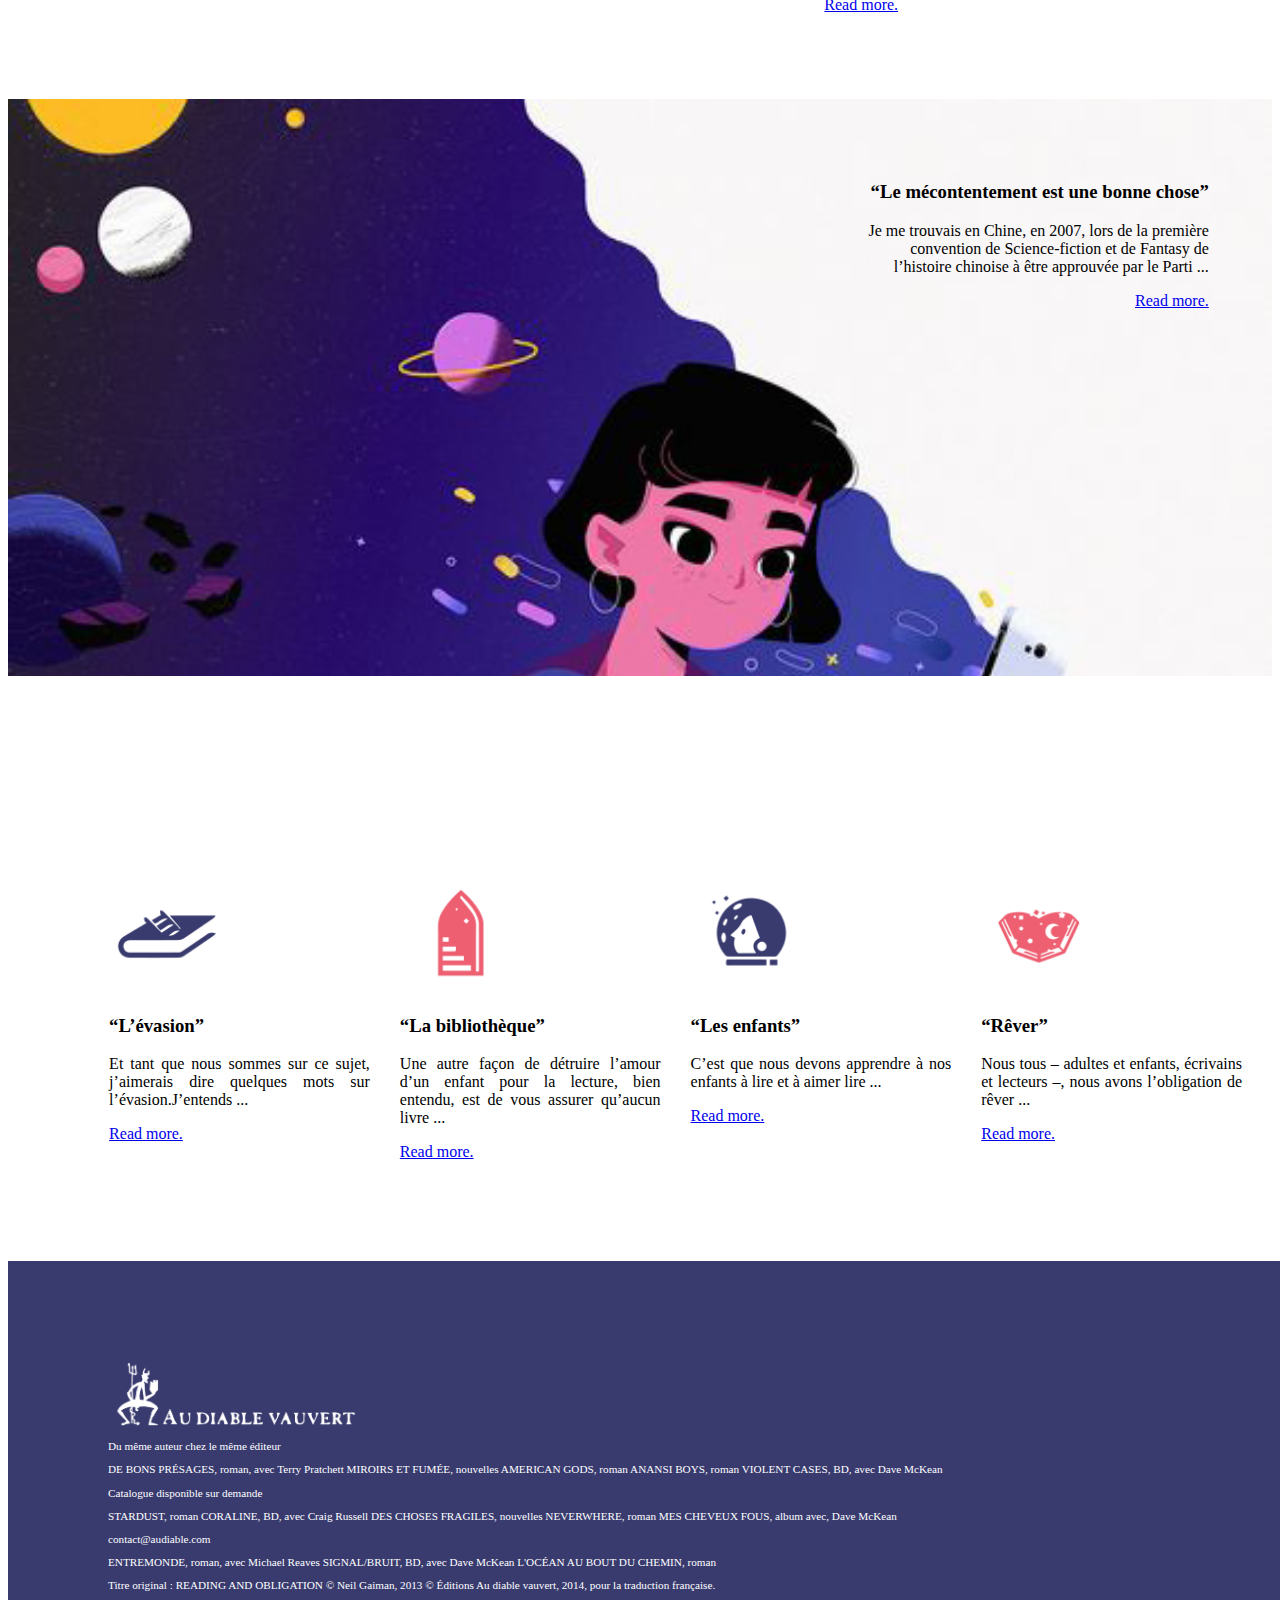
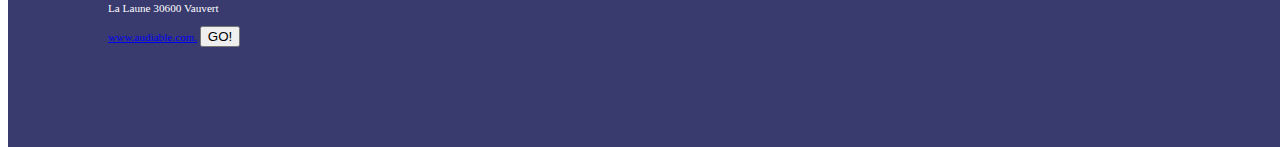
==== commit 8836577f: "commit" ====
--- a/index.html
+++ b/index.html
@@ -57,7 +57,7 @@
 
 
   <p>— Neil Gaiman</p>
-  <button type="button" ><a href="read more1.html">START READING</a></button>
+
 
   <p>Traduit de l’anglais par Patrick Marcel</p>
   </div>
@@ -96,12 +96,20 @@
     </div>
     <div class="div3-2">
       <div class="div3-2-1">
+        <div class="div3-11">
+
       <img class="img2"src="images/t3.jpg" alt="">
+
+    </div>
         <p>D’abord, c’est une drogue d’appel vers la lecture. </p>
 
       </div>
       <div class="div3-2-2">
+        <div class="div3-22">
+
         <img  class="img2"src="images/t4.jpg" alt="">
+
+      </div>
         <p>Deuxième rôle de la fiction, elle développe l’empathie.  </p>
         <a href="read more2.html">Read more.</a>
       </div>
@@ -109,21 +117,24 @@
   </div>
 
   <div class="div4">
+
+<div class="div4-2">
 <div class="div4-1">
 
-<img class="t5"src="images/t5.jpg" alt="">
-</div>
-<div class="div4-2">
 
 <h3 class="h3">“Le mécontentement est une bonne chose”</h3>
 <p>Je me trouvais en Chine, en 2007, lors de la première convention de Science-fiction et de Fantasy de l’histoire chinoise à être approuvée par le Parti ...</p>
   <a href="read more3.html">Read more.</a>
+  </div>
 </div>
   </div>
 
   <div class="div5">
     <div class="div5-1">
+<div class="div5-11">
+
         <img class="img2"src="images/t6.jpg" alt="">
+        </div>
         <h3 class="h3">“L’évasion”</h3>
         <p>Et tant que nous sommes sur ce sujet, j’aimerais dire quelques mots sur l’évasion.J’entends ...</p>
         <a href="read more4.html">Read more.</a>
@@ -131,21 +142,32 @@
 
     </div>
     <div class="div5-2">
+      <div class="div5-22">
+
       <img class="img2"src="images/t7.jpg" alt="">
+      </div>
       <h3 class="h3">“La bibliothèque”</h3>
       <p>Une autre façon de détruire l’amour d’un enfant pour la lecture, bien entendu, est de vous assurer qu’aucun livre ...</p>
       <a href="read more5.html">Read more.</a>
     </div>
 
     <div class="div5-3">
+      <div class="div5-33">
+
       <img class="img2"src="images/t8.jpg" alt="">
+
+    </div>
       <h3 class="h3">“Les enfants”</h3>
       <p>C’est que nous devons apprendre à nos enfants à lire et à aimer lire ...</p>
       <a href="read more6.html">Read more.</a>
     </div>
 
     <div class="div5-4">
+      <div class="div5-44">
+
       <img class="img2"src="images/t9.jpg" alt="">
+
+    </div>
       <h3 class="h3">“Rêver”</h3>
       <p>Nous tous – adultes et enfants, écrivains et lecteurs –, nous avons l’obligation de rêver ...</p>
       <a href="read more7.html">Read more.</a>
@@ -154,6 +176,9 @@
 
 
 
+
+</div>
+<div class="div3">
 
 </div>
 
--- a/css/master.css
+++ b/css/master.css
@@ -1,14 +1,6 @@
 
 @import url('https://fonts.googleapis.com/css2?family=Courgette&family=Lobster&family=Marck+Script&family=Pacifico&family=Parisienne&family=Sansita+Swashed:wght@700&family=Sriracha&family=Ultra&display=swap');
-.div1 {
-  width: 100%;
-  height: 330px;
-  background-color: #ED5F71;
-  margin-top: 56px;
-  color: white;
-
-
-}
+
 .top{
   /* 设置宽度高度背景颜色 */
   height: auto; /*高度改为自动高度*/
@@ -79,8 +71,8 @@
 }
 
 .img2 {
-  width: 30%;
-  height: 30%;
+  width: 40%;
+  height: 40%;
 }
 
 .img3 {
@@ -97,6 +89,11 @@
 }
 
 .div1 {
+  width: 90%;
+  height: 100%;
+  background-color: #ED5F71;
+  margin-top: 56px;
+  color: white;
 padding: 70px;
 display: flex;
 
@@ -116,7 +113,10 @@
 float: left;
 width: 50%;
 height: 200%;
-}
+
+}
+
+
 .div2{
   margin-top: 150px;
   margin-left: 10%;
@@ -141,7 +141,7 @@
   text-align: center;
   width: 70%;
 
-  margin-top: 100px;
+  margin-top: 200px;
   left: 50%;
   margin-left: 15%;
 
@@ -152,12 +152,20 @@
 .div3-2-1{
 
 display: inline;
-  text-align: justify;
-  width: 50%;
-  float: left;
-
-
-
+
+  width: 50%;
+  float: left;
+
+
+
+}
+.div3-11{
+  -webkit-transition: all 0.5s ease;
+  transition: all 0.5s ease;
+}
+.div3-11:hover img {
+  -webkit-transform: rotate(-15deg);
+  transform: rotate(-15deg);
 }
 
 .div3-2-2 {
@@ -166,32 +174,49 @@
   float: right;
 
 }
+.div3-22{
+  -webkit-transition: all 0.5s ease;
+  transition: all 0.5s ease;
+}
+.div3-22:hover img {
+  -webkit-transform: rotate(-15deg);
+  transform: rotate(-15deg);
+}
 .div4{
-  margin-top: 150px;
-}
-
-.div4-1{
-
-
-}
+  margin-top: 350px;
+}
+.div7{
+  margin-top: 250px;
+}
+
+
 .div4-2{
-  text-align: center;
-  width: 50%;
-  height: 350px;
-  padding: 100px;
+
+  width: 90%;
+  height: 450px;
+  padding: 5%;
   background: url(images/t5.jpg) no-repeat top center;
   background-size: cover;
 
 
-}
-
+
+}
+.div4-1{
+  width: 30%;
+  height: 400px;
+  text-align: right;
+  padding-left: 70%;
+
+}
 
 
 .div5{
   width: 100%;
   height: 100%;
-  padding: 100px 100px 0 0;
+  padding: 100px 100px 0px 0px;
   margin-top: 100px;
+  margin-left: 8%;
+
 }
 .div5-1 p {
   padding-right: 30px;
@@ -207,39 +232,80 @@
 }
 .div5-1{
   text-align: justify;
-  width: 25%;
-  height: 100%;
-  float: left;
-  display: inline;
+  width: 23%;
+  height: 100%;
+  float: left;
+  display: inline;
+
+}
+.div5-11{
+  -webkit-transform: scale(1);
+	transform: scale(1);
+	-webkit-transition: .3s ease-in-out;
+	transition: .3s ease-in-out;
+}
+.div5-11:hover img {
+	-webkit-transform: scale(1.3);
+	transform: scale(1.3);
 }
 .div5-2{
   text-align: justify;
-  width: 25%;
+  width: 23%;
   height: 100%;
   float: left;
 display: inline;
 
 }
+.div5-22{
+  -webkit-transform: scale(1);
+	transform: scale(1);
+	-webkit-transition: .3s ease-in-out;
+	transition: .3s ease-in-out;
+}
+.div5-22:hover img {
+	-webkit-transform: scale(1.3);
+	transform: scale(1.3);
+}
 .div5-3{
 
   text-align: justify;
-  width: 25%;
-  height: 100%;
-  display: inline;
-  float: left;
-
+  width: 23%;
+  height: 100%;
+  display: inline;
+  float: left;
+
+}
+.div5-33{
+  -webkit-transform: scale(1);
+	transform: scale(1);
+	-webkit-transition: .3s ease-in-out;
+	transition: .3s ease-in-out;
+}
+.div5-33:hover img {
+	-webkit-transform: scale(1.3);
+	transform: scale(1.3);
 }
 .div5-4 {
-  width: 25%;
-  height: 100%;
-  text-align: justify;
-  display: inline;
-  float: left;
+  width: 23%;
+  height: 100%;
+  text-align: justify;
+  display: inline;
+  float: left;
+}
+.div5-44{
+  -webkit-transform: scale(1);
+	transform: scale(1);
+	-webkit-transition: .3s ease-in-out;
+	transition: .3s ease-in-out;
+}
+.div5-44:hover img {
+	-webkit-transform: scale(1.3);
+	transform: scale(1.3);
 }
 .div6 {
 
   float: left;
-  width: 90%;
+  width: 100%;
   height: 20%;
   padding: 100px;
   bottom: 10;
@@ -249,8 +315,14 @@
   font-size: 70%;
 
 }
+
 .div-more1{
 padding: 35px;
+text-align: center;
+width: 70%;
+
+margin: 10%;
+
 
 }
 
@@ -263,3 +335,6 @@
 .h3{
   font-family:fantasy;
 }
+.typo1{
+  font-family: 'EB Garamond', serif;
+}
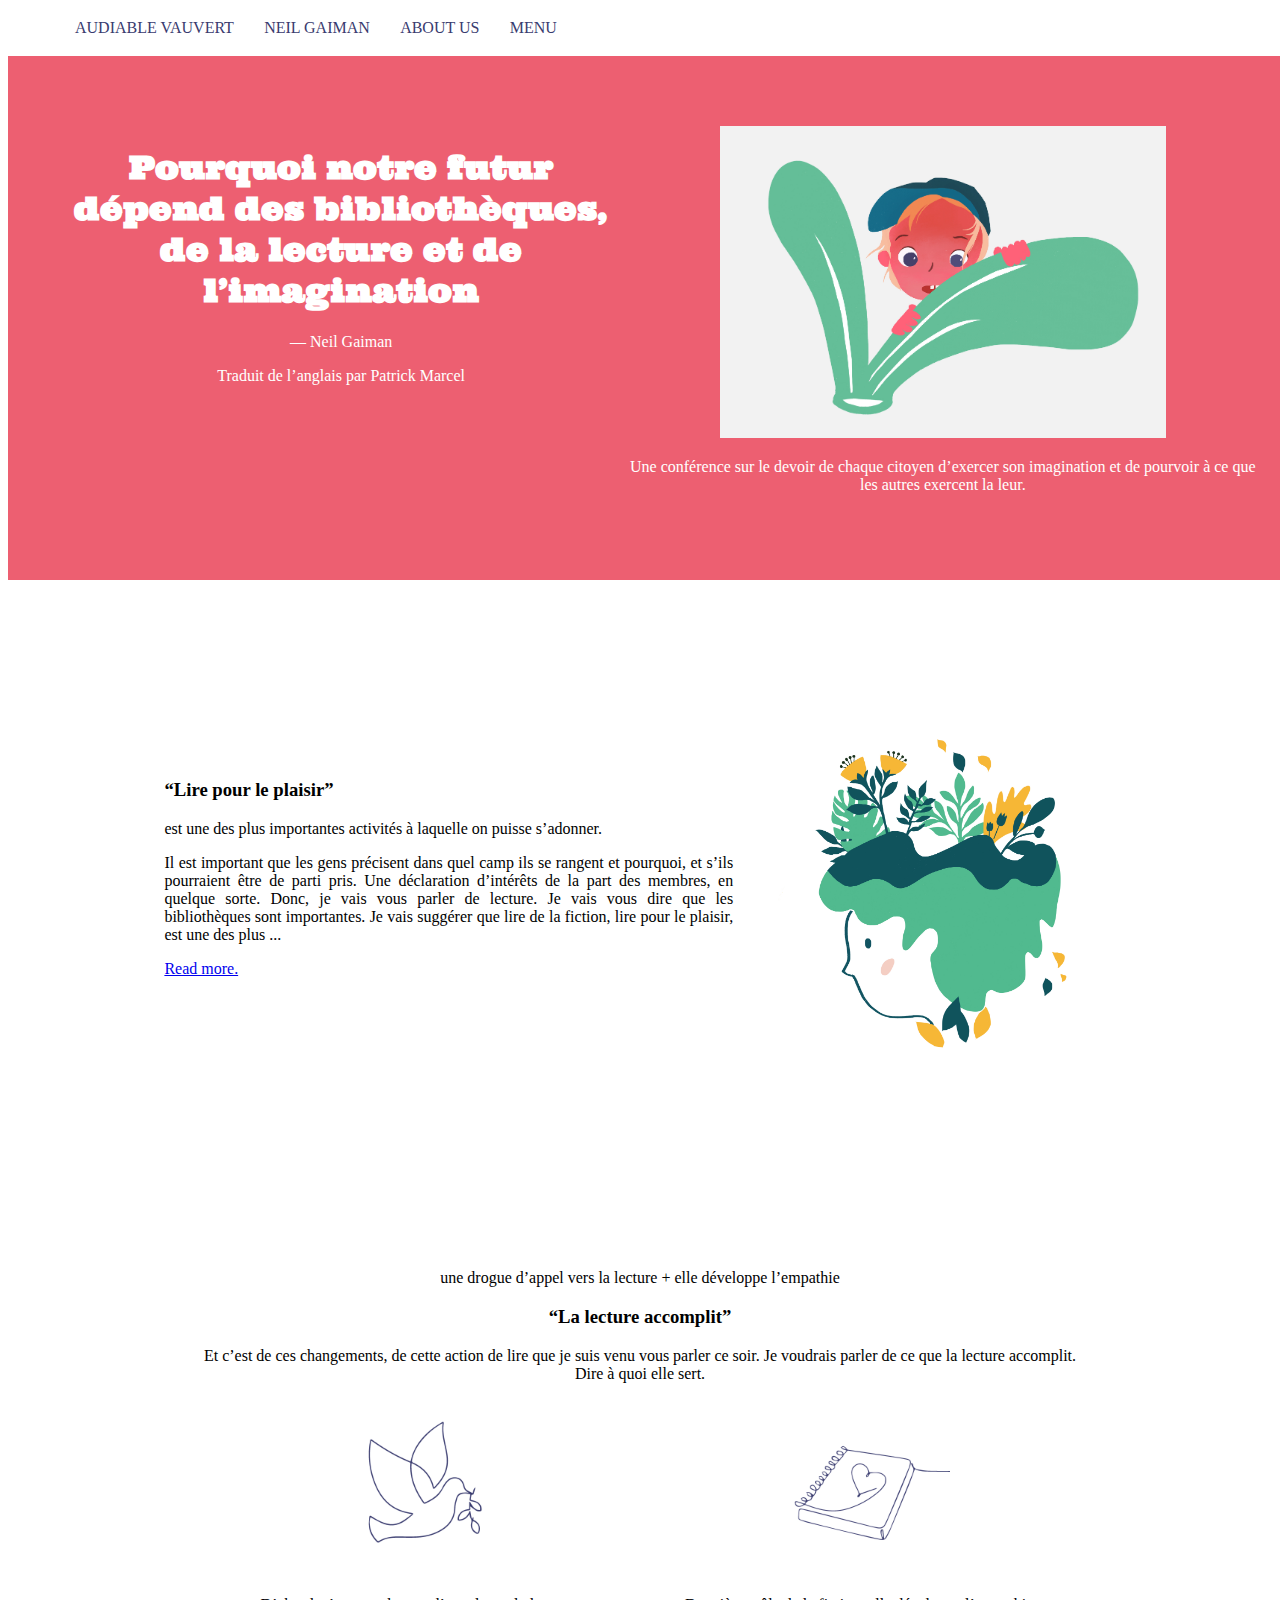
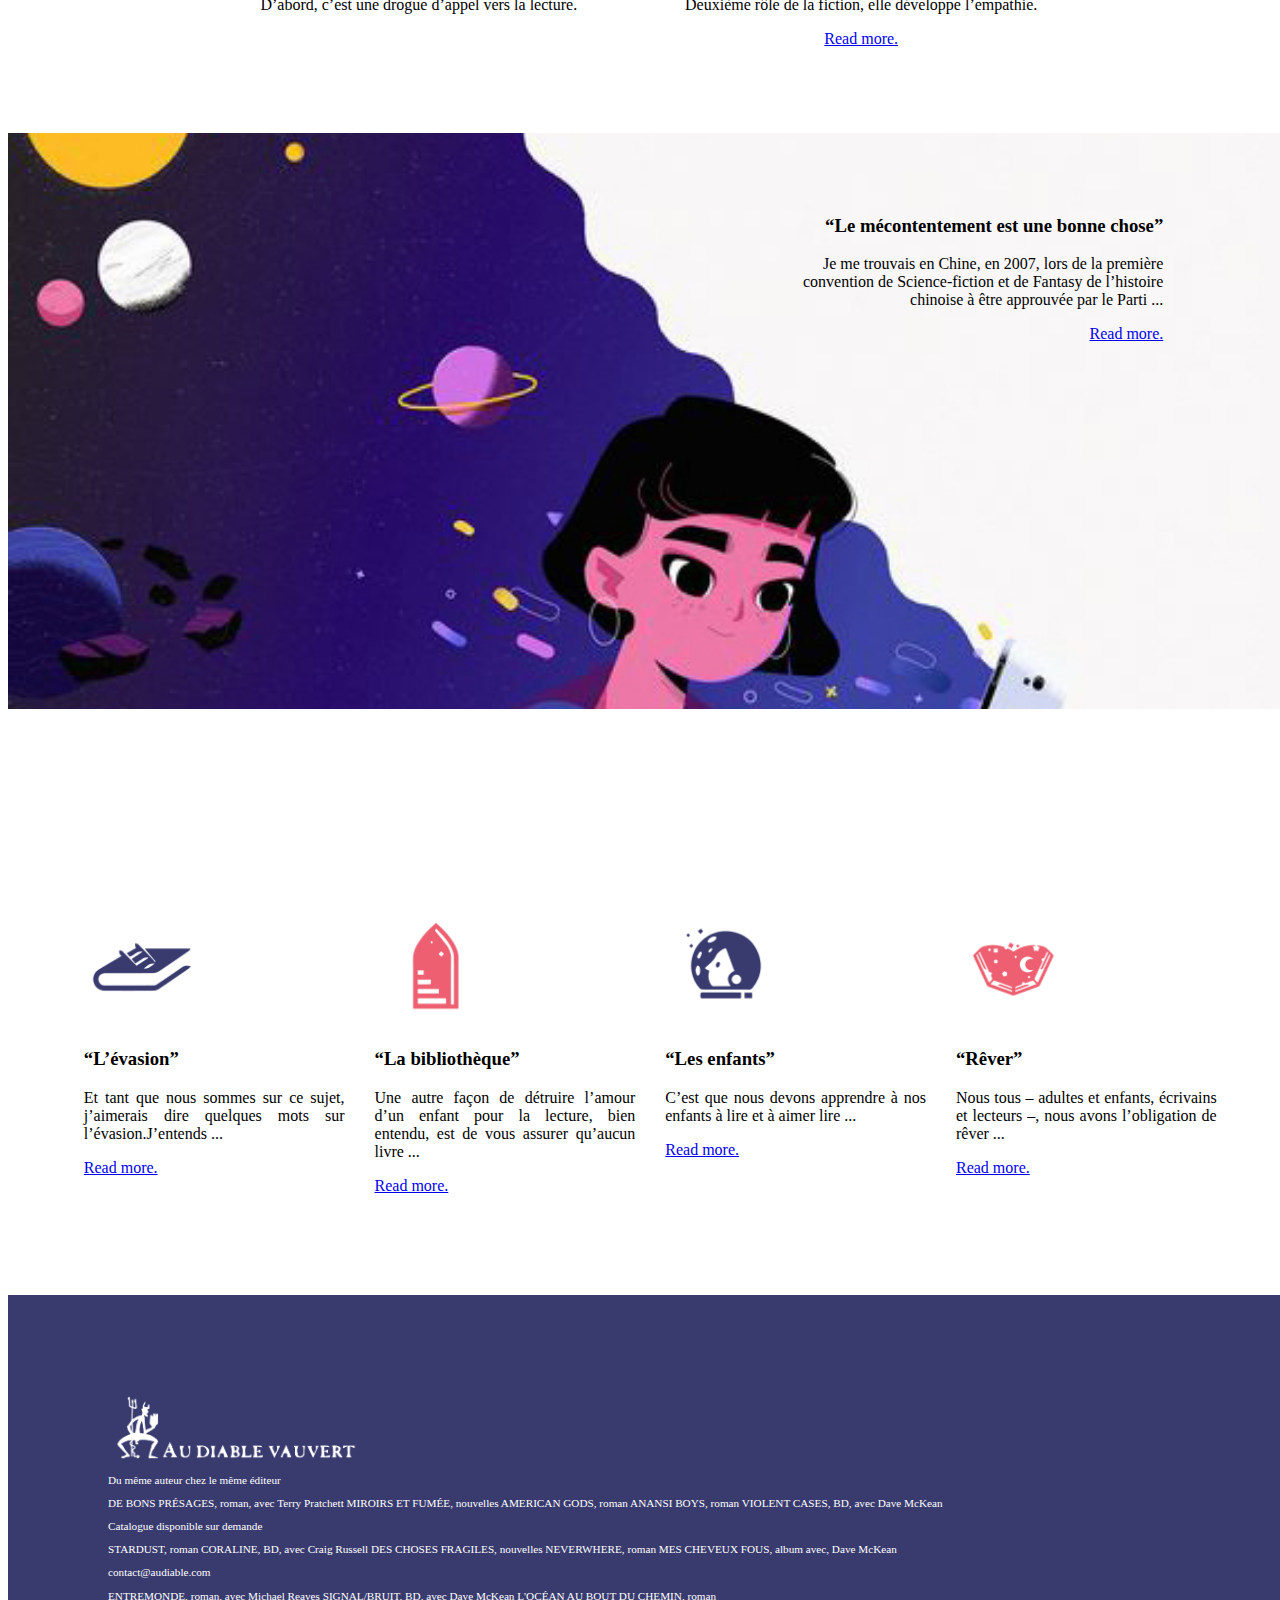
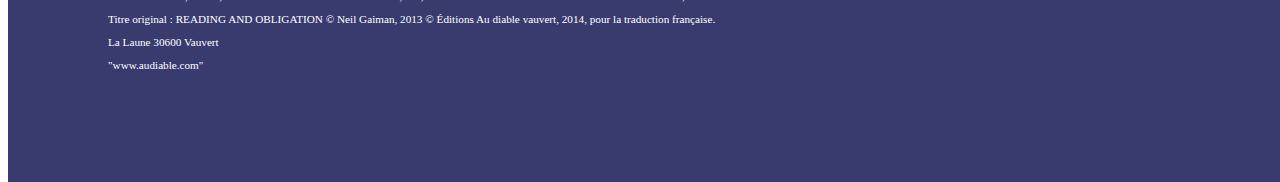
==== commit a438dc7f: "commit" ====
--- a/index.html
+++ b/index.html
@@ -22,7 +22,7 @@
 
       <!-- Remarquer ici le # dans le lien pointe vers un identifiant unique dans la page -->
 
-      <li><a href="audiable.html">AUDIABLE VAUVERT</a>
+      <li><a href="index.html">AUDIABLE VAUVERT</a>
 <ul>
   <img class="img1"src="images/logo.jpg" alt="">
 </ul>
@@ -212,8 +212,8 @@
 </div>
 <div class="6-2">
 <p>La Laune 30600 Vauvert</p>
-<a href="www.audiable.com">www.audiable.com.</a>
-<button type="button" ><a href="www.audiable.com"></a>GO!</button>
+
+<p>"www.audiable.com"</p>
 
 </div>
 
--- a/css/master.css
+++ b/css/master.css
@@ -89,29 +89,32 @@
 }
 
 .div1 {
-  width: 90%;
+  width: 112%;
   height: 100%;
   background-color: #ED5F71;
   margin-top: 56px;
   color: white;
-padding: 70px;
-display: flex;
-
-text-align: justify;
-line-height：122px；
+  padding: 70px 70px 70px 0;
+  display: flex;
+
+  text-align: justify;
+  line-height：122px；
+  bottom: 10;
+
 
 }
 .div1-1{
   text-align: center;
   float: left;
-  width: 50%;
-  height: 100%;
+  width: 40%;
+  height: 100%;
+  margin-left: 50px;
 
 }
 .div1-2{
 text-align: center;
 float: left;
-width: 50%;
+width: 45%;
 height: 200%;
 
 }
@@ -192,7 +195,7 @@
 
 .div4-2{
 
-  width: 90%;
+  width: 108%;
   height: 450px;
   padding: 5%;
   background: url(images/t5.jpg) no-repeat top center;
@@ -205,7 +208,7 @@
   width: 30%;
   height: 400px;
   text-align: right;
-  padding-left: 70%;
+  padding-left: 50%;
 
 }
 
@@ -215,7 +218,7 @@
   height: 100%;
   padding: 100px 100px 0px 0px;
   margin-top: 100px;
-  margin-left: 8%;
+  margin-left: 6%;
 
 }
 .div5-1 p {
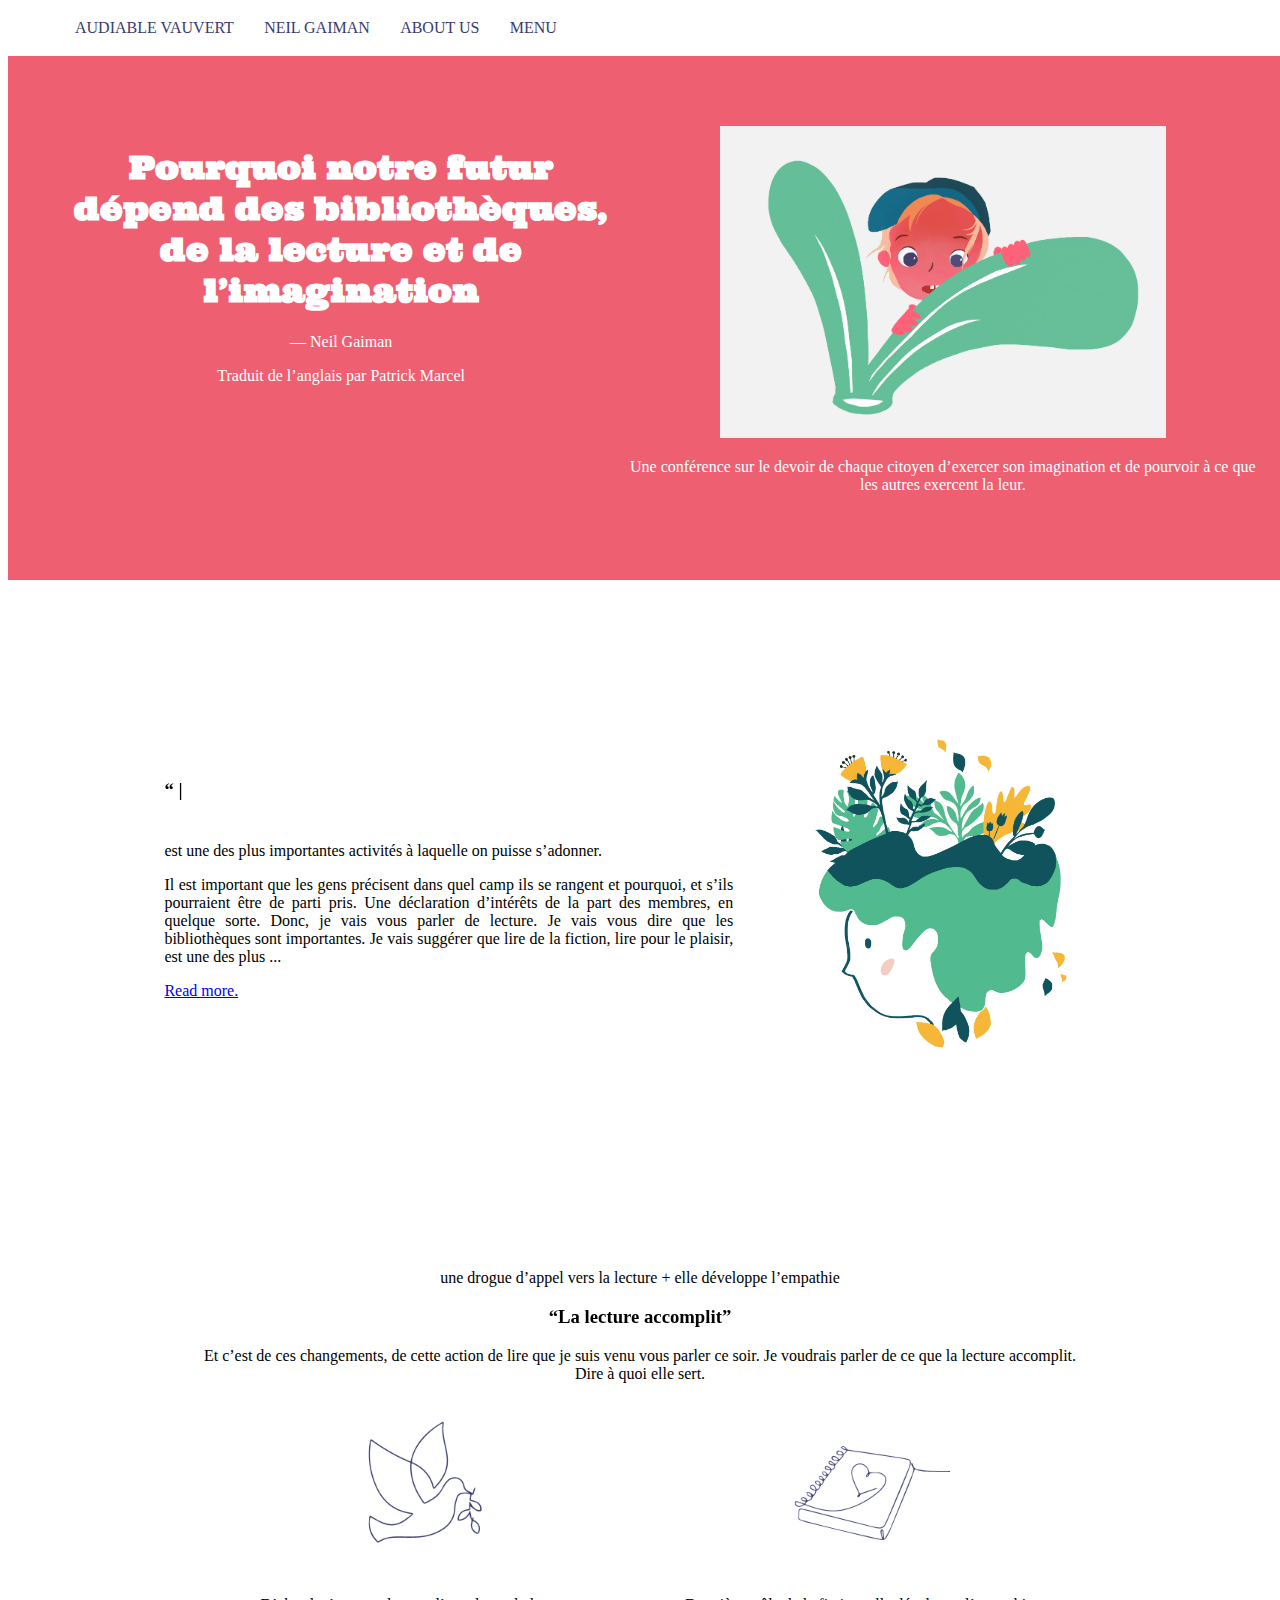
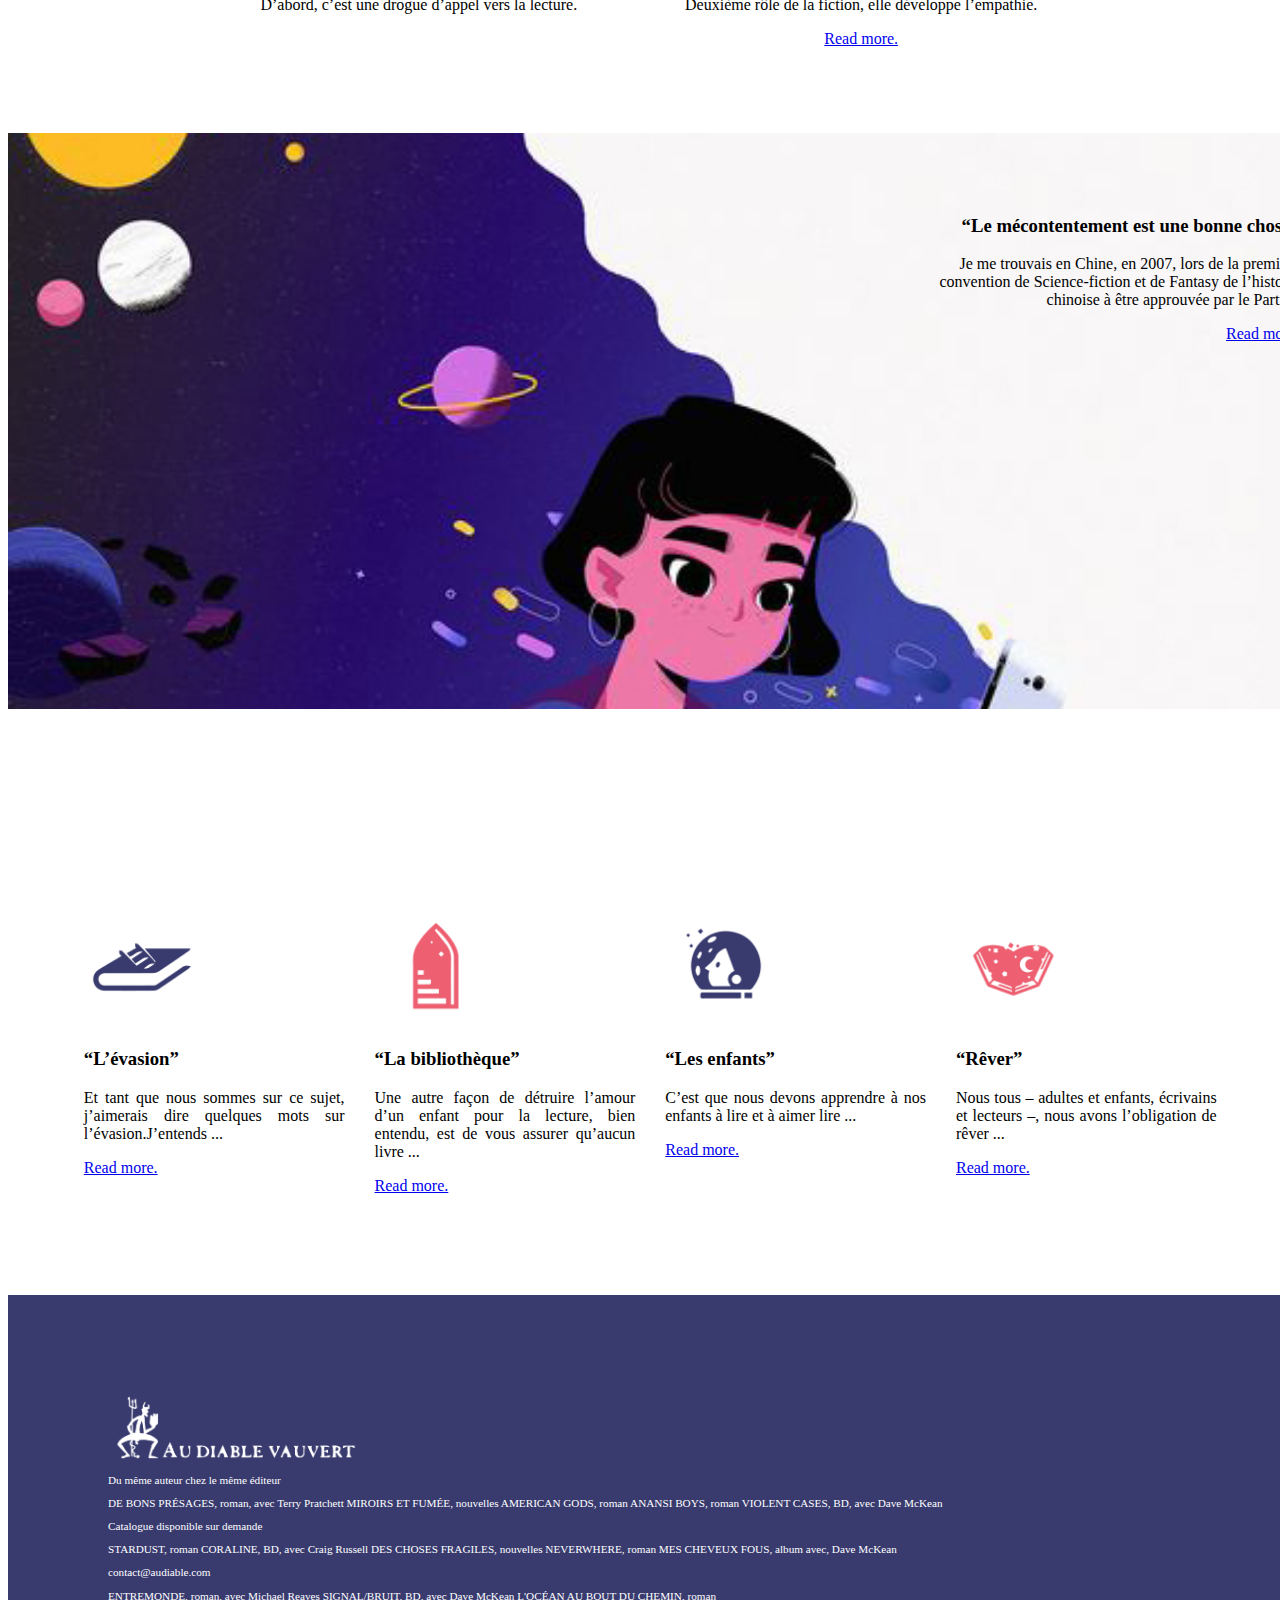
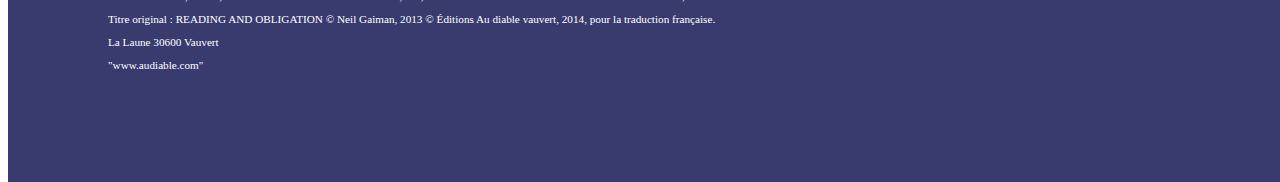
==== commit d26c778c: "commit" ====
--- a/index.html
+++ b/index.html
@@ -10,6 +10,8 @@
 
   <link rel="stylesheet" href="css/master.css">
   <link rel="stylesheet" href="css/typo.css">
+  <script src="js/typing.js"></script>
+
 
 </head>
 
@@ -78,7 +80,22 @@
 
 <div class="div2">
   <div class="div2-1">
-    <h3 class="h3">“Lire pour le plaisir”</h3>
+
+
+    <h3 class="typing">
+
+      <span id="words"></span><span id="cursor"> |</span><br><br>
+
+    </h3>
+    <script>
+      // var strings = new Array("www.yourdomain.com")
+      var strings = new Array("“Lire pour le plaisir”"); // This is multi words
+      var typingSpeed = 100;
+      var deleteSpeed = 40;
+      var isLoop = true;
+      var isPlaceholder = false;
+    </script>
+
     <p>est une des plus importantes activités à laquelle on puisse s’adonner.</p>
     <p>Il est important que les gens précisent dans quel camp ils se rangent et pourquoi, et s’ils pourraient être de parti pris. Une déclaration d’intérêts de la part des membres, en quelque sorte. Donc, je vais vous parler de lecture. Je vais vous dire que les bibliothèques sont importantes. Je vais suggérer que lire de la fiction, lire pour le plaisir, est une des plus ...</p>
     <a href="read more1.html">Read more.</a></li>
@@ -91,7 +108,7 @@
   <div class="div3">
     <div class="div3-1">
       <p>une drogue d’appel vers la lecture + elle développe l’empathie</p>
-      <h3 class="h3">“La lecture accomplit”</h3>
+      <h3 class="typing">“La lecture accomplit”</h3>
       <p>Et c’est de ces changements, de cette action de lire que je suis venu vous parler ce soir. Je voudrais parler de ce que la lecture accomplit. Dire à quoi elle sert.</p>
     </div>
     <div class="div3-2">
--- a/css/master.css
+++ b/css/master.css
@@ -208,7 +208,7 @@
   width: 30%;
   height: 400px;
   text-align: right;
-  padding-left: 50%;
+  padding-left: 60%;
 
 }
 
@@ -338,6 +338,27 @@
 .h3{
   font-family:fantasy;
 }
+.typing{
+  position: relative;
+  font-family:fantasy;
+  opacity: 1;
+
+
+}
+
+
+
+@-webkit-keyframes blink{
+    0% { opacity:1; }
+    50% { opacity:0; }
+    100% { opacity:1; }
+}
+@-moz-keyframes blink{
+    0% { opacity:1; }
+    50% { opacity:0; }
+    100% { opacity:1; }
+}
+
 .typo1{
   font-family: 'EB Garamond', serif;
 }
